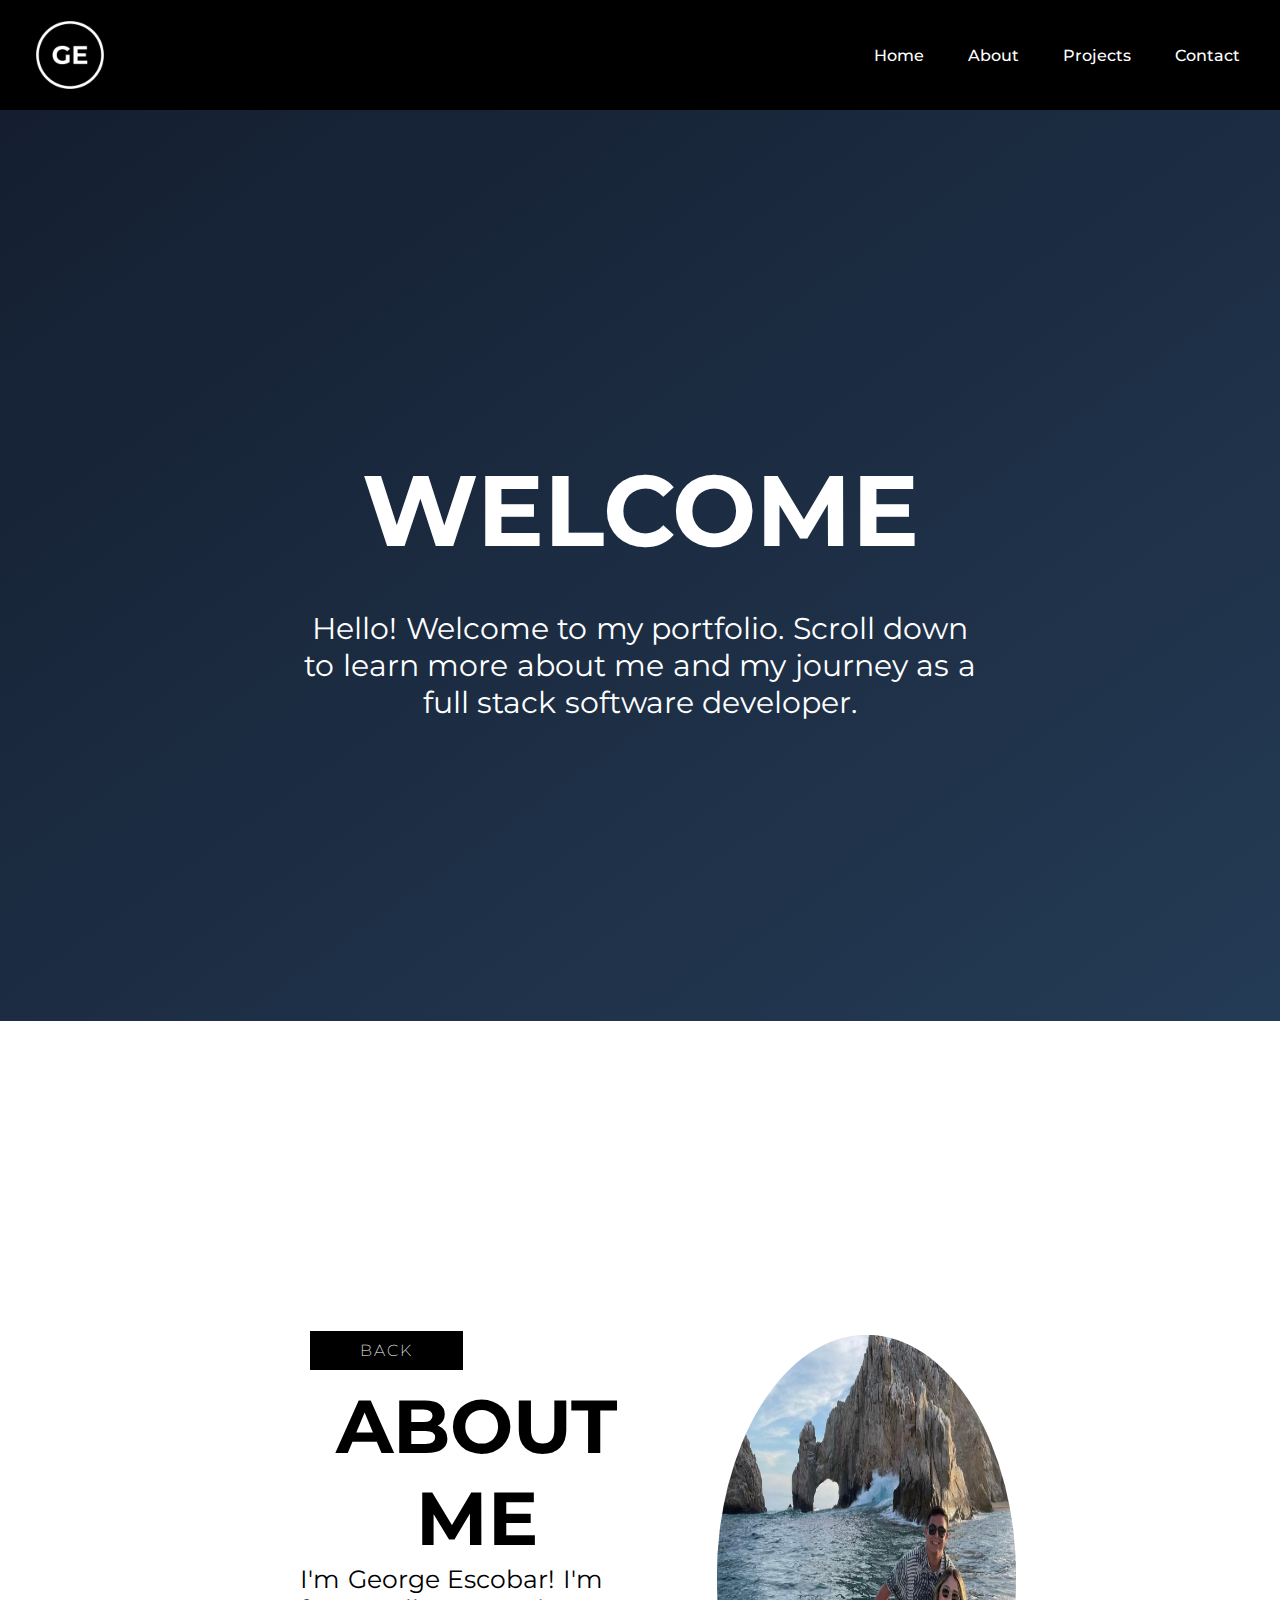
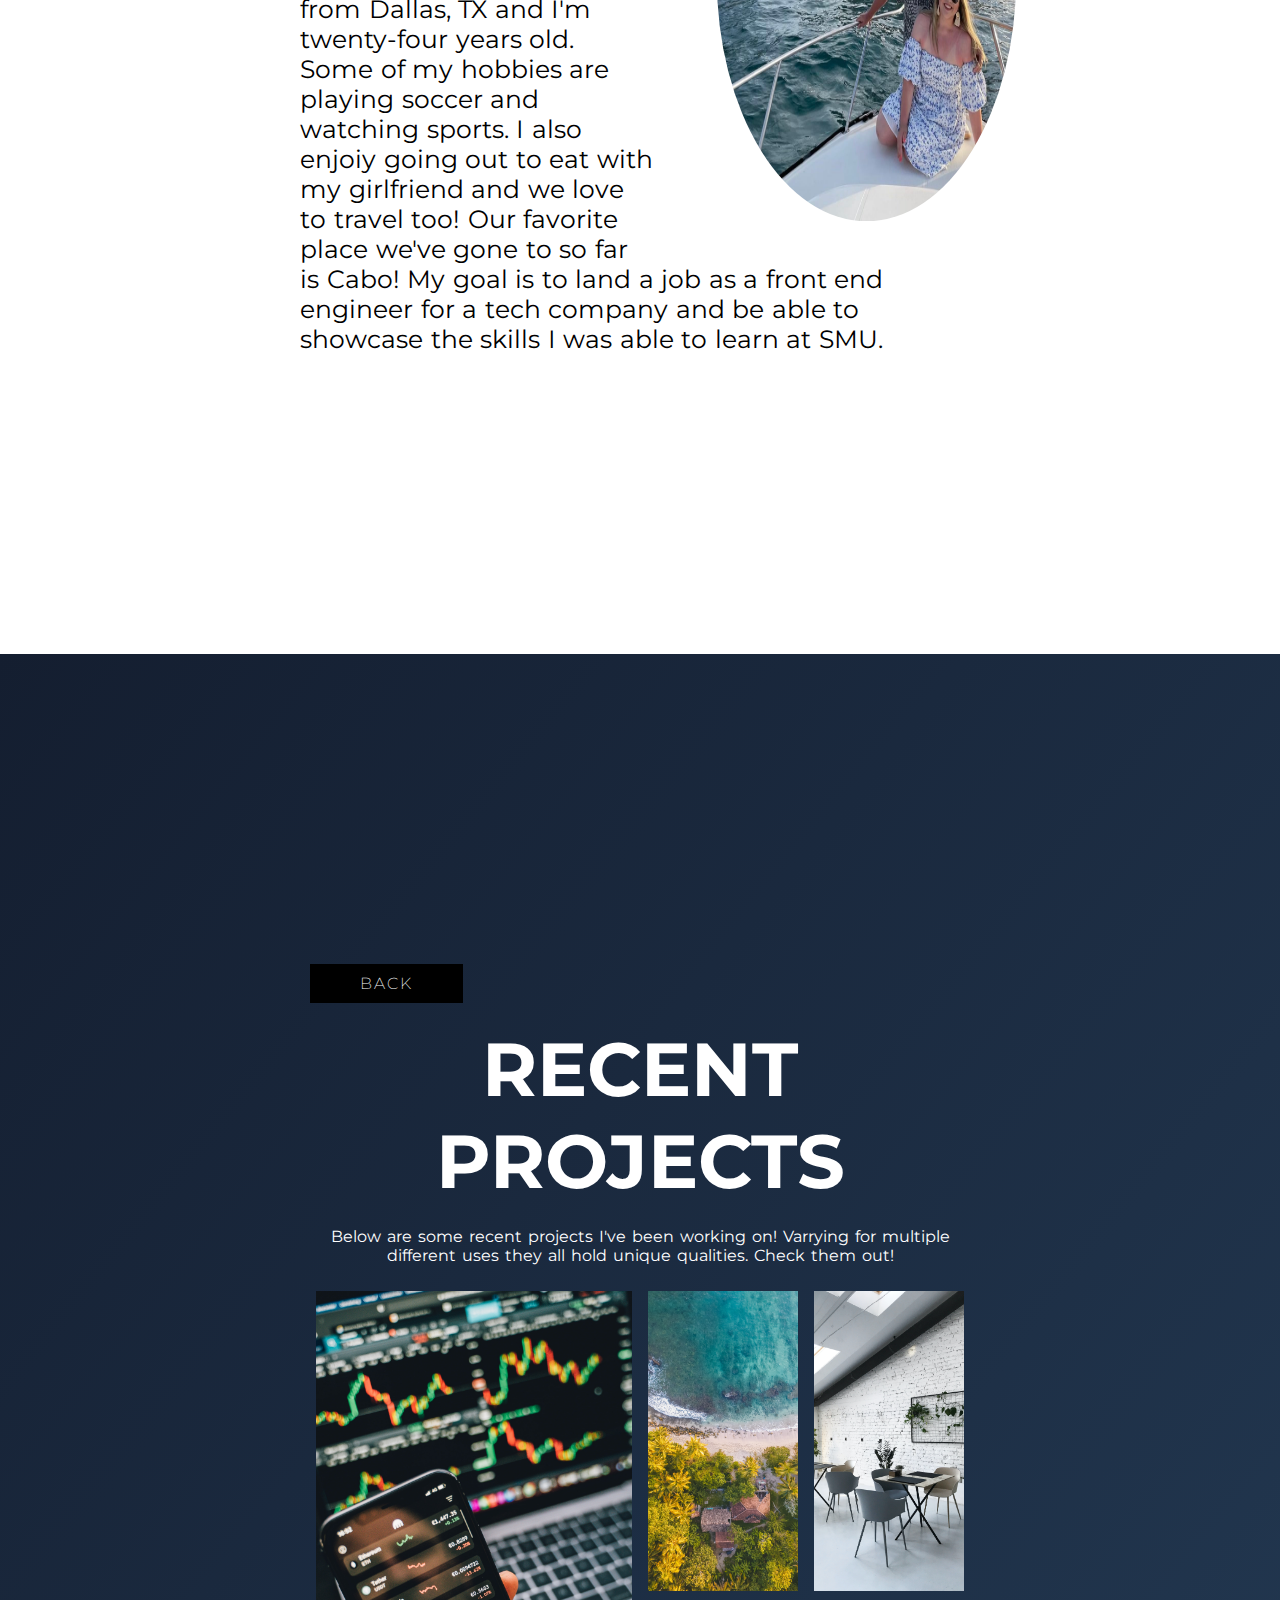
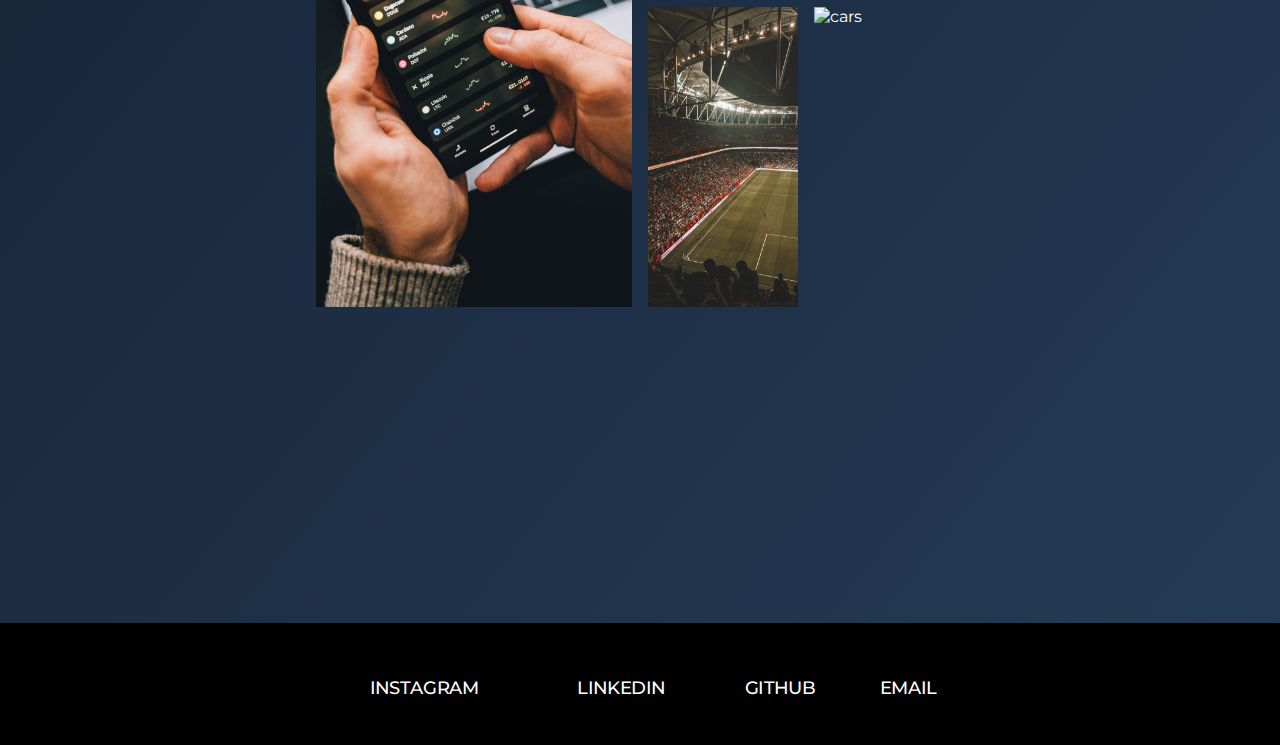
==== index.html @ 034560fc "Homework 2" ====
<!DOCTYPE html>
<html lang="en">

<head>
    <meta charset="UTF-8">
    <meta http-equiv="X-UA-Compatible" content="IE=edge">
    <meta name="viewport" content="width=device-width, initial-scale=1.0">
    <title>George's Portfolio</title>
    <link rel="stylesheet" href="./assets/style.css">
</head>

<body>
    <header>
        <img class="logo" src="./assets/logo.png" alt="logo" /></a>
        <nav>
            <ul class="nav-links">
                <li class="links"><a href="#welcome-page">Home</a></li>
                <li class="links"><a href="#who-am-i">About</a></li>
                <li class="links"><a href="#sample-work">Projects</a></li>
                <li class="links"><a href="#contact-me">Contact</a></li>
            </ul>
        </nav>
    </header>

    <section id="welcome-page" class="homepage">
        <h1>Welcome</h1>
        <p>Hello! Welcome to my portfolio. Scroll down to learn more about me and my journey as a full stack software
            developer.</p>
    </section>

    <section id="who-am-i" class="about-me">
        <a href="#welcome-page">Back</a>
        <img class="avi" src="./assets/cabo.jpg" alt="selfie" />
        <h2>About Me</h2>
        <p>I'm George Escobar! I'm from Dallas, TX and I'm twenty-four years old. Some of my hobbies are playing soccer
            and watching sports. I also enjoiy going out to eat with my girlfriend and we love to travel too! Our
            favorite place we've gone to so far is Cabo! My goal is to land a job as a front end engineer for a tech
            company and be able to showcase the skills I was able to learn at SMU.</p>
    </section>

    <section id="sample-work">
        <div class="work">
            <a href="#welcome-page">Back</a>
            <h2>Recent Projects</h2>
            <p>Below are some recent projects I've been working on! Varrying for multiple different uses they all hold
                unique qualities. Check them out! </p>

            <div class="work-images">
                <img class="crypto" src="./assets/crypto.jpg" alt="crypto" />
                <img class="travel" src="./assets/travel.jpg" alt="travel" />
                <img class="home" src="./assets/home.jpg" alt="home" />
                <img class="stadium" src="./assets/stadium.jpg" alt="stadium" />
                <img class="cars" src="./assets/cars.jpg" alt="cars" />
            </div>
        </div>
    </section>

    <section class="footer">
        <ul class="social">
            <li><a id="contact-me" href="https://www.instagram.com/george__escobar/" target="_blank">Instagram</a></li>
            <li><a href="https://www.linkedin.com/in/george-escobar-2b22a9157/" target="_blank">LinkedIn</a></li>
            <li><a href="https://github.com/geoescobar" target="_blank">GitHub</a></li>
            <li><a href="mailto:geo.escobar214@gmail.com" target="_blank">Email</a></li>
        </ul>
    </section>
</body>

</html>
---- assets/style.css ----
@import url('https://fonts.googleapis.com/css2?family=Montserrat:wght@200;400;500&family=Poppins:ital,wght@0,100;0,300;1,500&display=swap');

* {
    box-sizing: border-box;
    margin: 0;
    padding: 0;
    scroll-behavior: smooth;
}

li, a, button {
    font-family: "Montserrat" , sans-serif;
    font-weight: 500;
    font-size: 16px;
    color: white;
    text-decoration: none;
}

header {
    display: flex;
    justify-content: flex-end;
    align-items: center;
    padding: 5px 20px;
    /*background-image: linear-gradient(to bottom right, #141e30, #243b55);*/
    background-color: black;
}


.logo {
    cursor: pointer;
    margin-right: auto;
    width: 100px;
    height: 100px;
}

.nav-links {
    list-style: none;
}

.nav-links li {
    display: inline-block;
    padding: 0 20px;
}

.nav-links li a {
    transition: all 0.3s ease 0s;
}

.nav-links li a:hover {
    color: #90ddf0;
    
}

.homepage {
    background-image: linear-gradient(to bottom right, #141e30, #243b55);
    background-size: cover;
    padding: 300px;
    color: white;
    display: inline-block;
    width: 100%;
}

.homepage h1 {
    text-transform: uppercase;
    font-size: 100px;
    font-family: "Montserrat" , sans-serif;
    line-height: 200px;
    text-align: center;
}

.homepage h1:hover {
    color: #90ddf0;
    transition: all 0.5s ease 0s;
    letter-spacing: 3px;
}

.homepage p {
    font-size: 30px;
    font-family: "Montserrat" , sans-serif;
    text-align: center;
    word-spacing: 0.5px;
}

.avi {
    display: inline-block;
    position: relative;
    left: 50px;
    border-radius: 50%;
    width: 500px;
    height: 500px;
}

.about-me {
    background: white;
    padding: 300px;
    color: black;
    display: inline-block;
    width: 100%;
}

.about-me p { 
    font-family: "Montserrat" , sans-serif;
    font-size: 25px;
    word-spacing: 0.5px;
}

.about-me img {
    float: right;
    width: 46%;
    padding: 1%;
    margin: 1%;
}

.about-me h2 p {
    float: left;
    width: 46%;
    padding: 1%;
    margin: 1%;
}

.about-me a {
    display: inline-block;
    font-size: 1em;
    background: black;
    padding: 10px 50px;
    text-transform: uppercase;
    text-decoration: none;
    font-weight: 200;
    margin-top: 10px;
    color: white;
    letter-spacing: 2px;
    transition: 0.2s;
    margin: 10px;
    justify-content: space-evenly;
}

.about-me a:hover {
    transition: all 0.5s ease 0s;
    letter-spacing: 6px;
}

.about-me h2 {
    text-transform: uppercase;
    font-size: 75px;
    font-family: "Montserrat" , sans-serif;
    text-align: center;
}

.about-me h2:hover {
    color: #90ddf0;
    transition: all 0.5s ease 0s;
    letter-spacing: 3px;
    
}


.work {
    background-image: linear-gradient(to bottom right, #141e30, #243b55);
    padding: 300px;
    color: white;
    display: inline-block;
    font-family: "Montserrat" , sans-serif;
    width: 100%;
}

.work a {
    display: inline-block;
    font-size: 1em;
    background: black;
    padding: 10px 50px;
    text-transform: uppercase;
    text-decoration: none;
    font-weight: 200;
    margin-top: 10px;
    color: white;
    letter-spacing: 2px;
    transition: 0.2s;
    margin: 10px;
    justify-content: space-evenly;
}

.work a:hover {
transition: all 0.3s ease 0s;
letter-spacing: 6px;
}

.work h2 {
    text-transform: uppercase;
    font-size: 75px;
    text-align: center;
    padding: 10px;
}

.work h2:hover {
    color: #90ddf0;
    transition: all 0.5s ease 0s;
    letter-spacing: 3px;
}
.work p {
    text-align: center;
    padding: 10px;
    word-spacing: 2px;

}

.work-images {
    --gap: 16px;
    --num-cols: 4;
    --row-height: 300px;

    box-sizing: border-box;
    padding: var(--gap);
    
    display: grid;
    grid-template-columns: repeat(var(--num-cols), 1fr);
    grid-auto-rows: var(--row-height);
    gap: var(--gap);
}

.work-images > img {
    width: 100%;
    height: 100%;
    object-fit: cover;
}

.crypto {
    grid-column: span 2;
    grid-row: span 2;
}

@media screen and (max-width: 1024px) {
    .work-images {
        --num-cols: 2;
        --row-height: 200px;
    }
}

.social {
    position: relative;
    bottom: 20px;
    z-index: 10;
    display: flex;
    justify-content: center;
    align-items: center;
    text-decoration: none;
    color: white;
    padding: cover;
}

.social li {
    list-style: none;
    text-transform: uppercase;
    font-weight: 100px;
    font-size: 100px;
}

.social li a {
  display: inline-block;
  margin: 0px;
  transform: scale(0.5);
  transition: 0.5s;
  color: white;
  text-decoration: none;
  font-size: 35px;
}

.social li a:hover {
  transform: scale(0.5) translateY(-15px);
    color: #90ddf0;
}

.footer {
    /*background-image: linear-gradient(to bottom right, #141e30, #243b55);*/
    font-family: "Montserrat" , sans-serif;
    background-color: black;
}
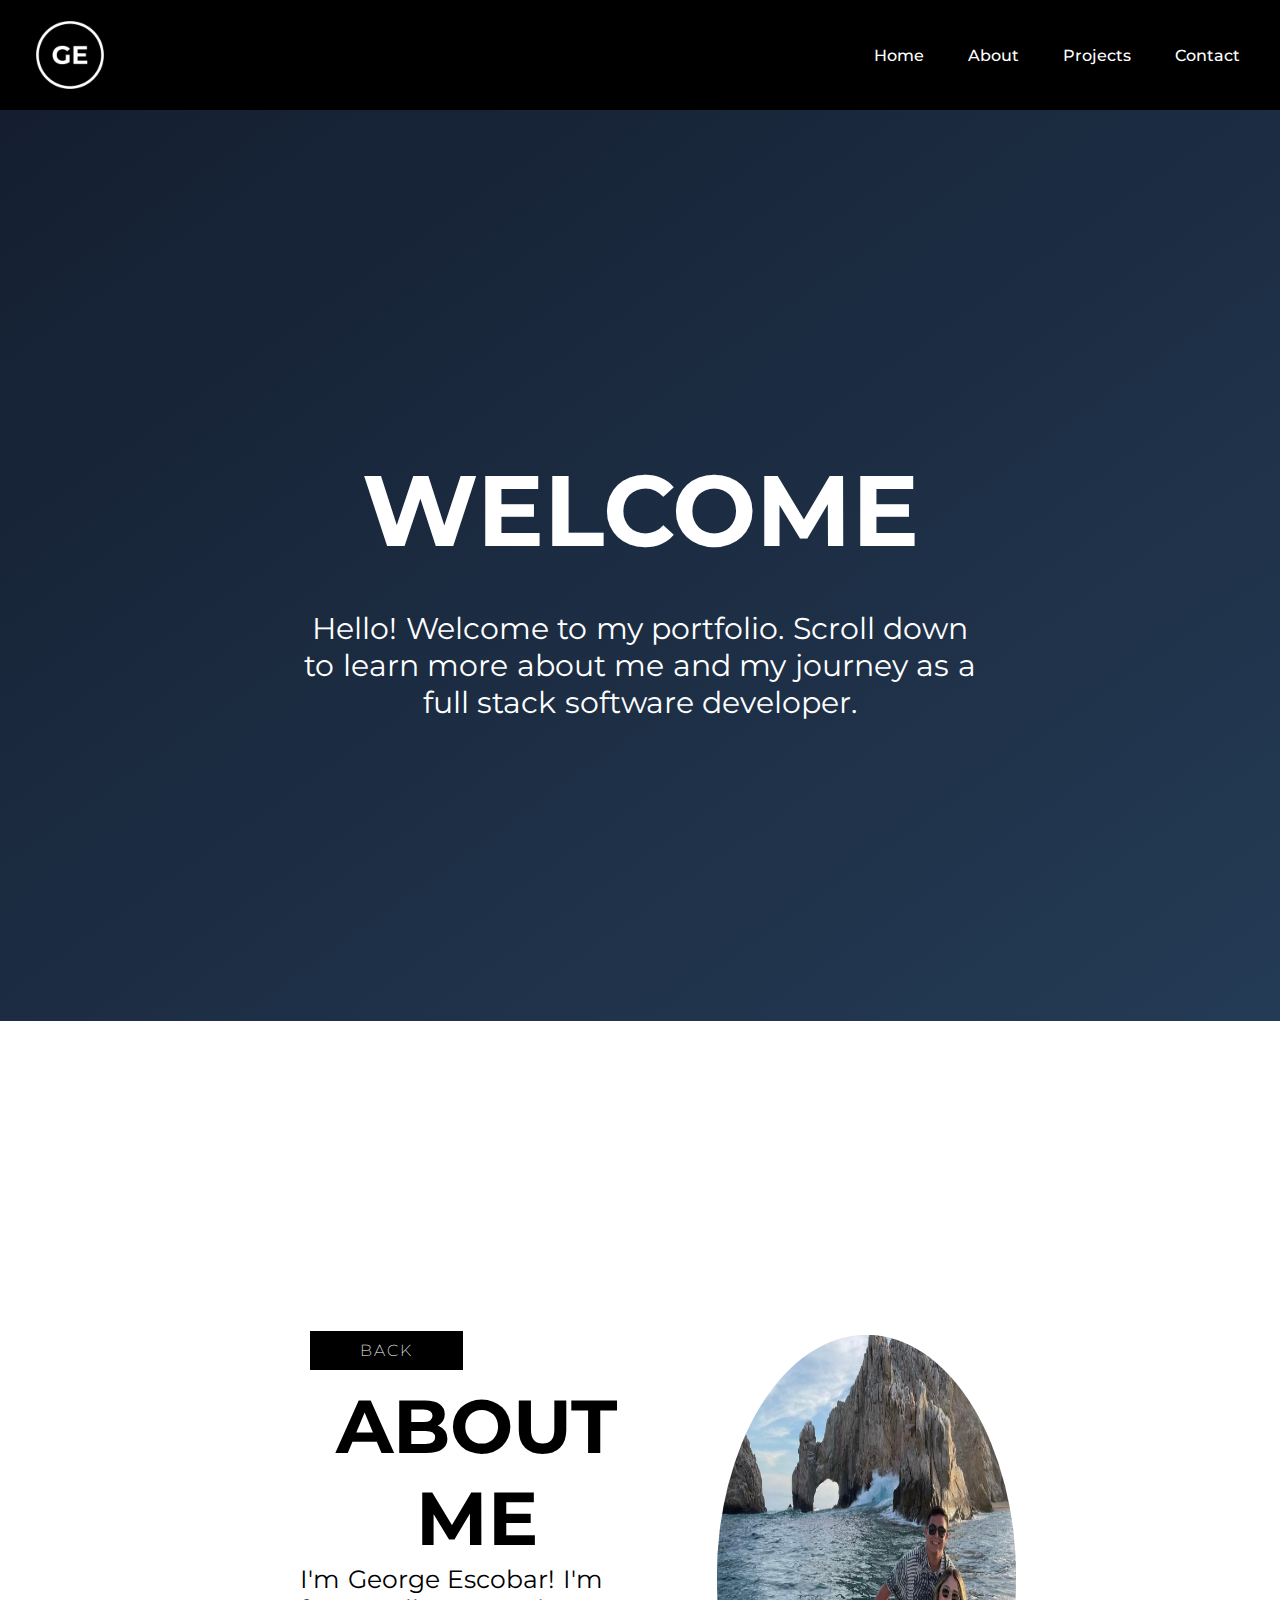
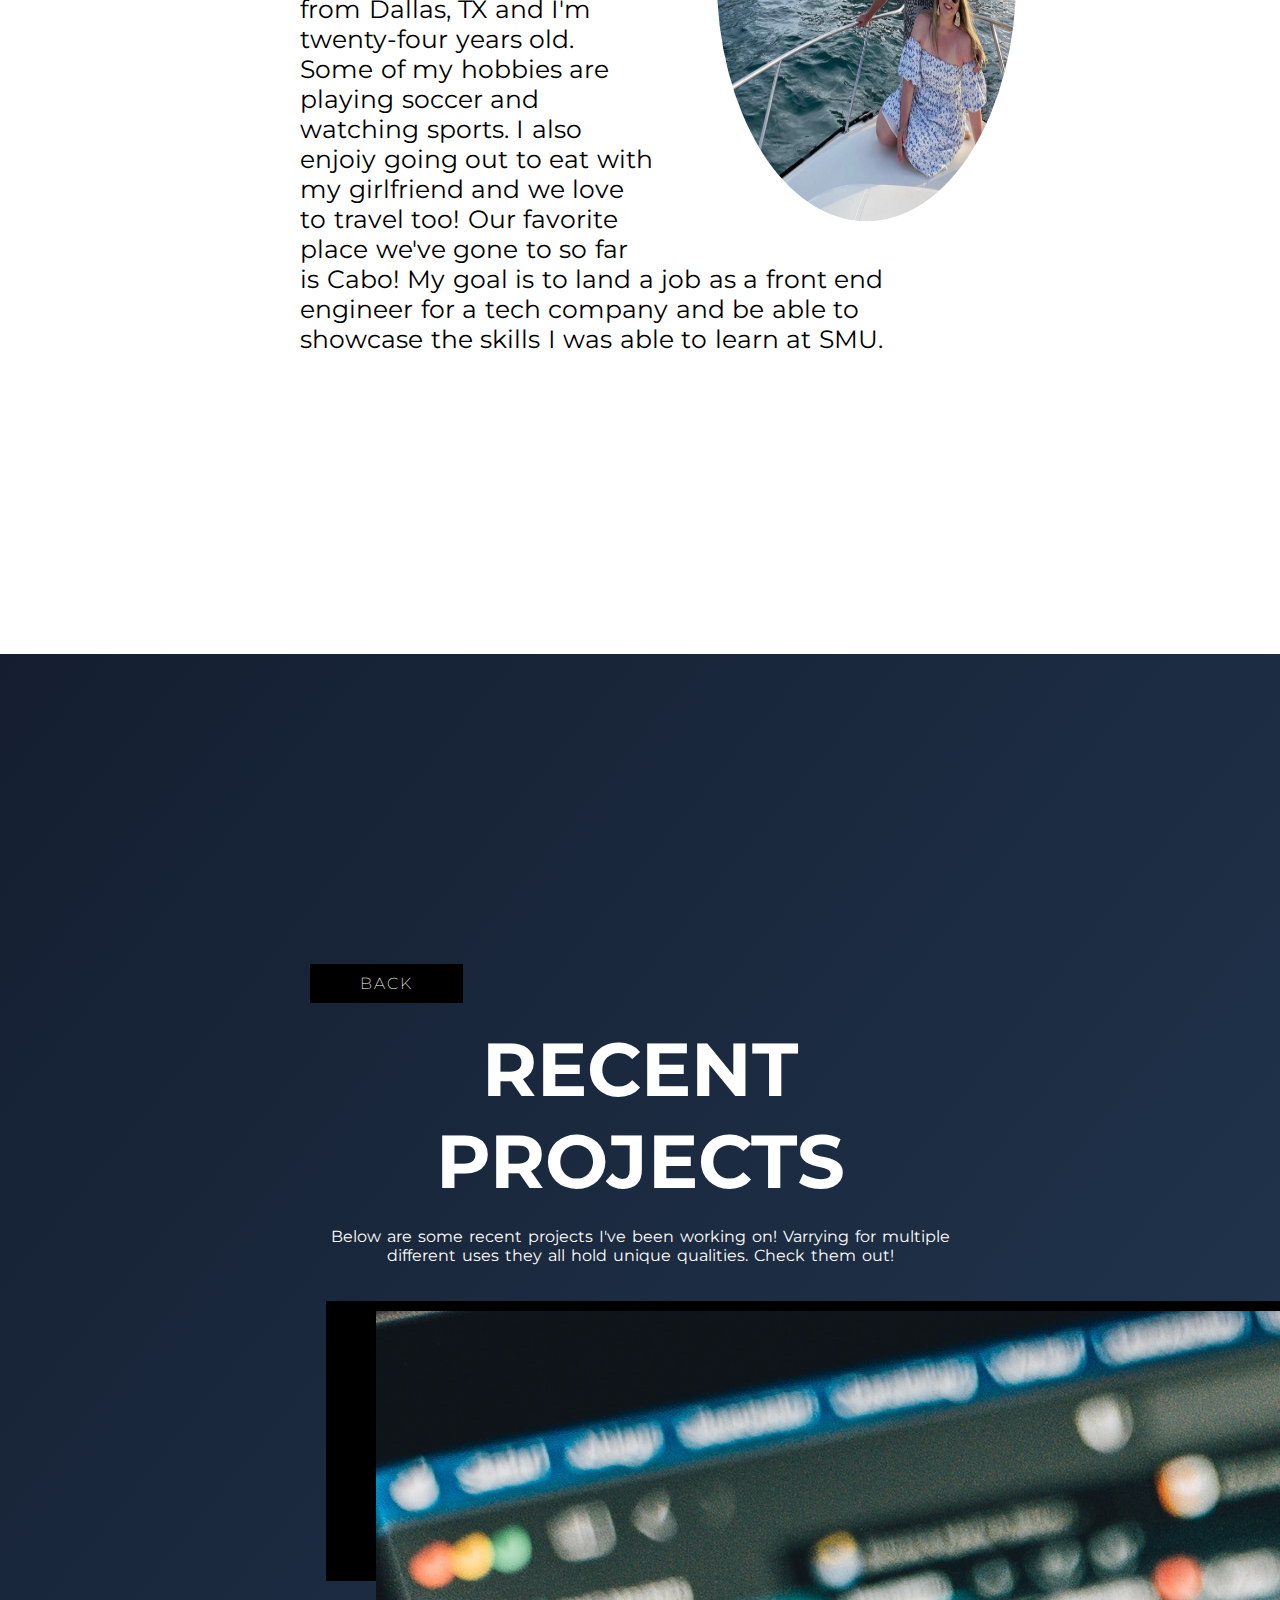
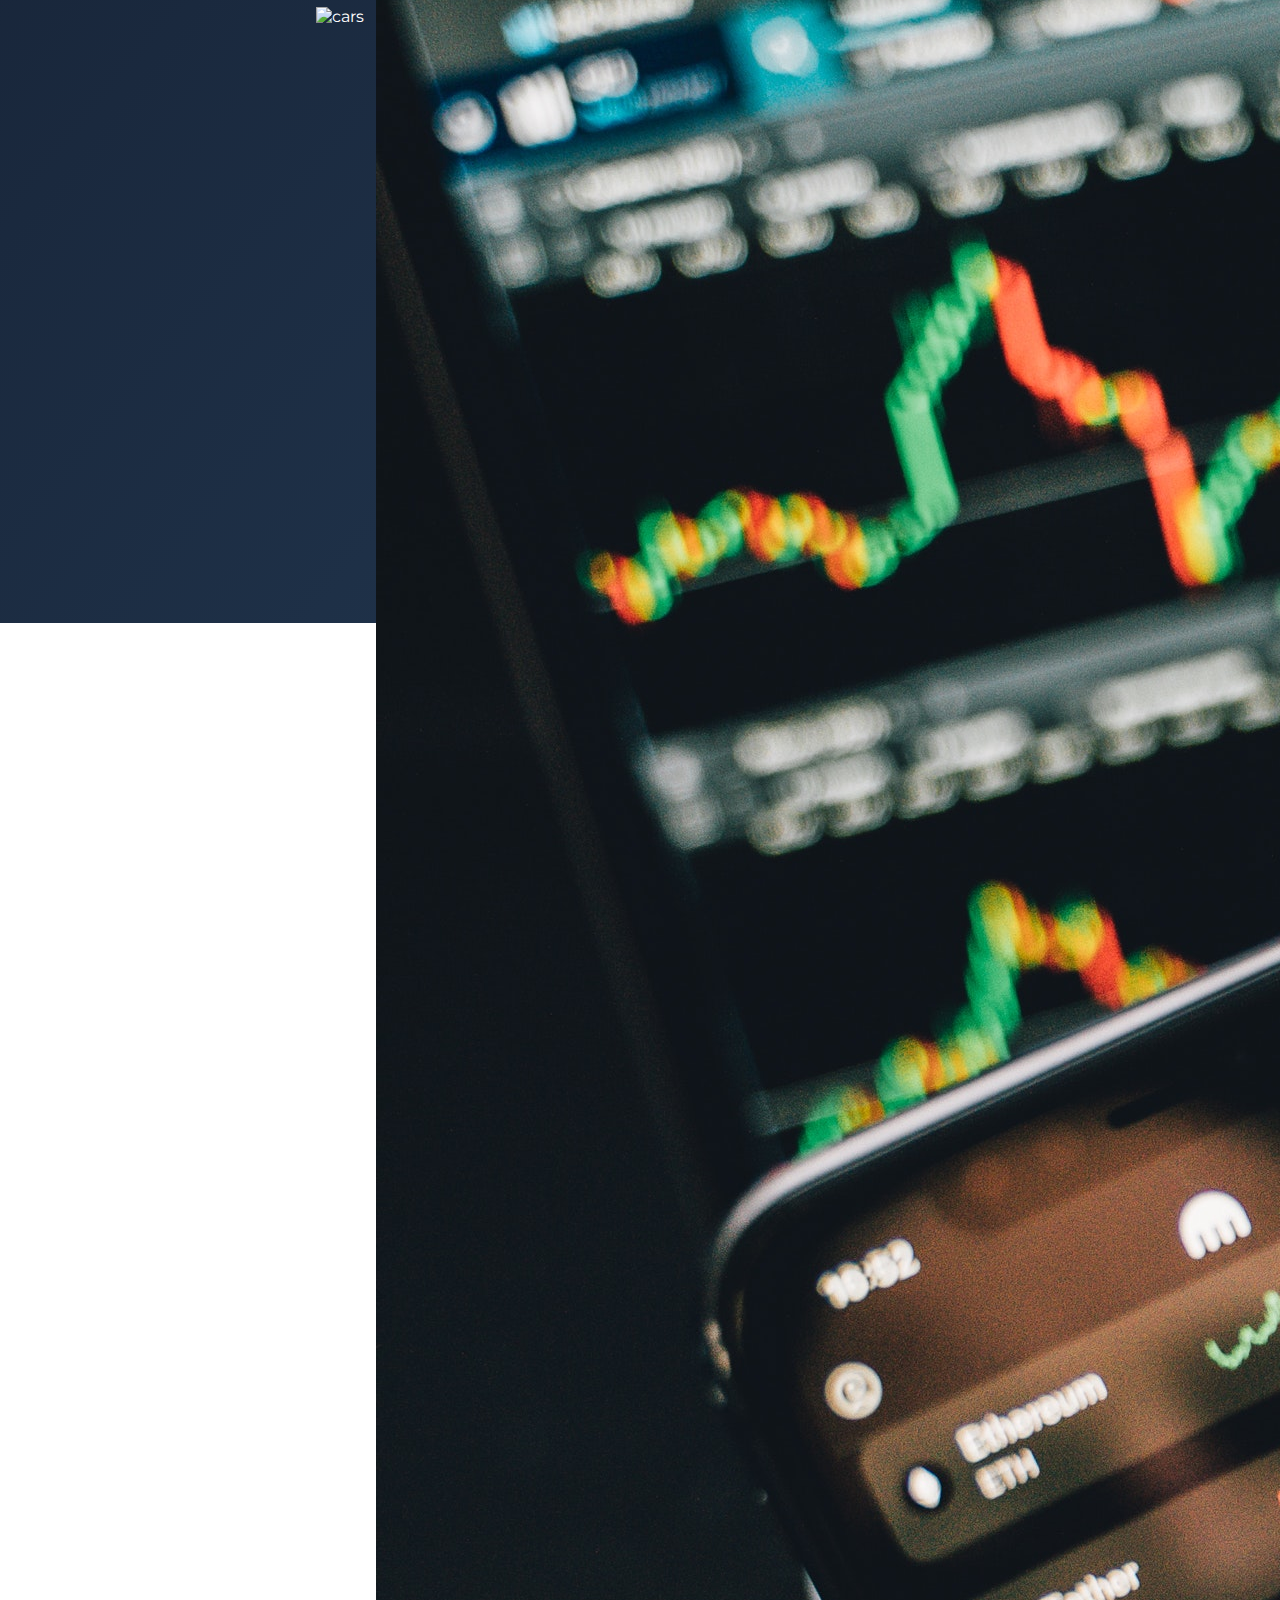
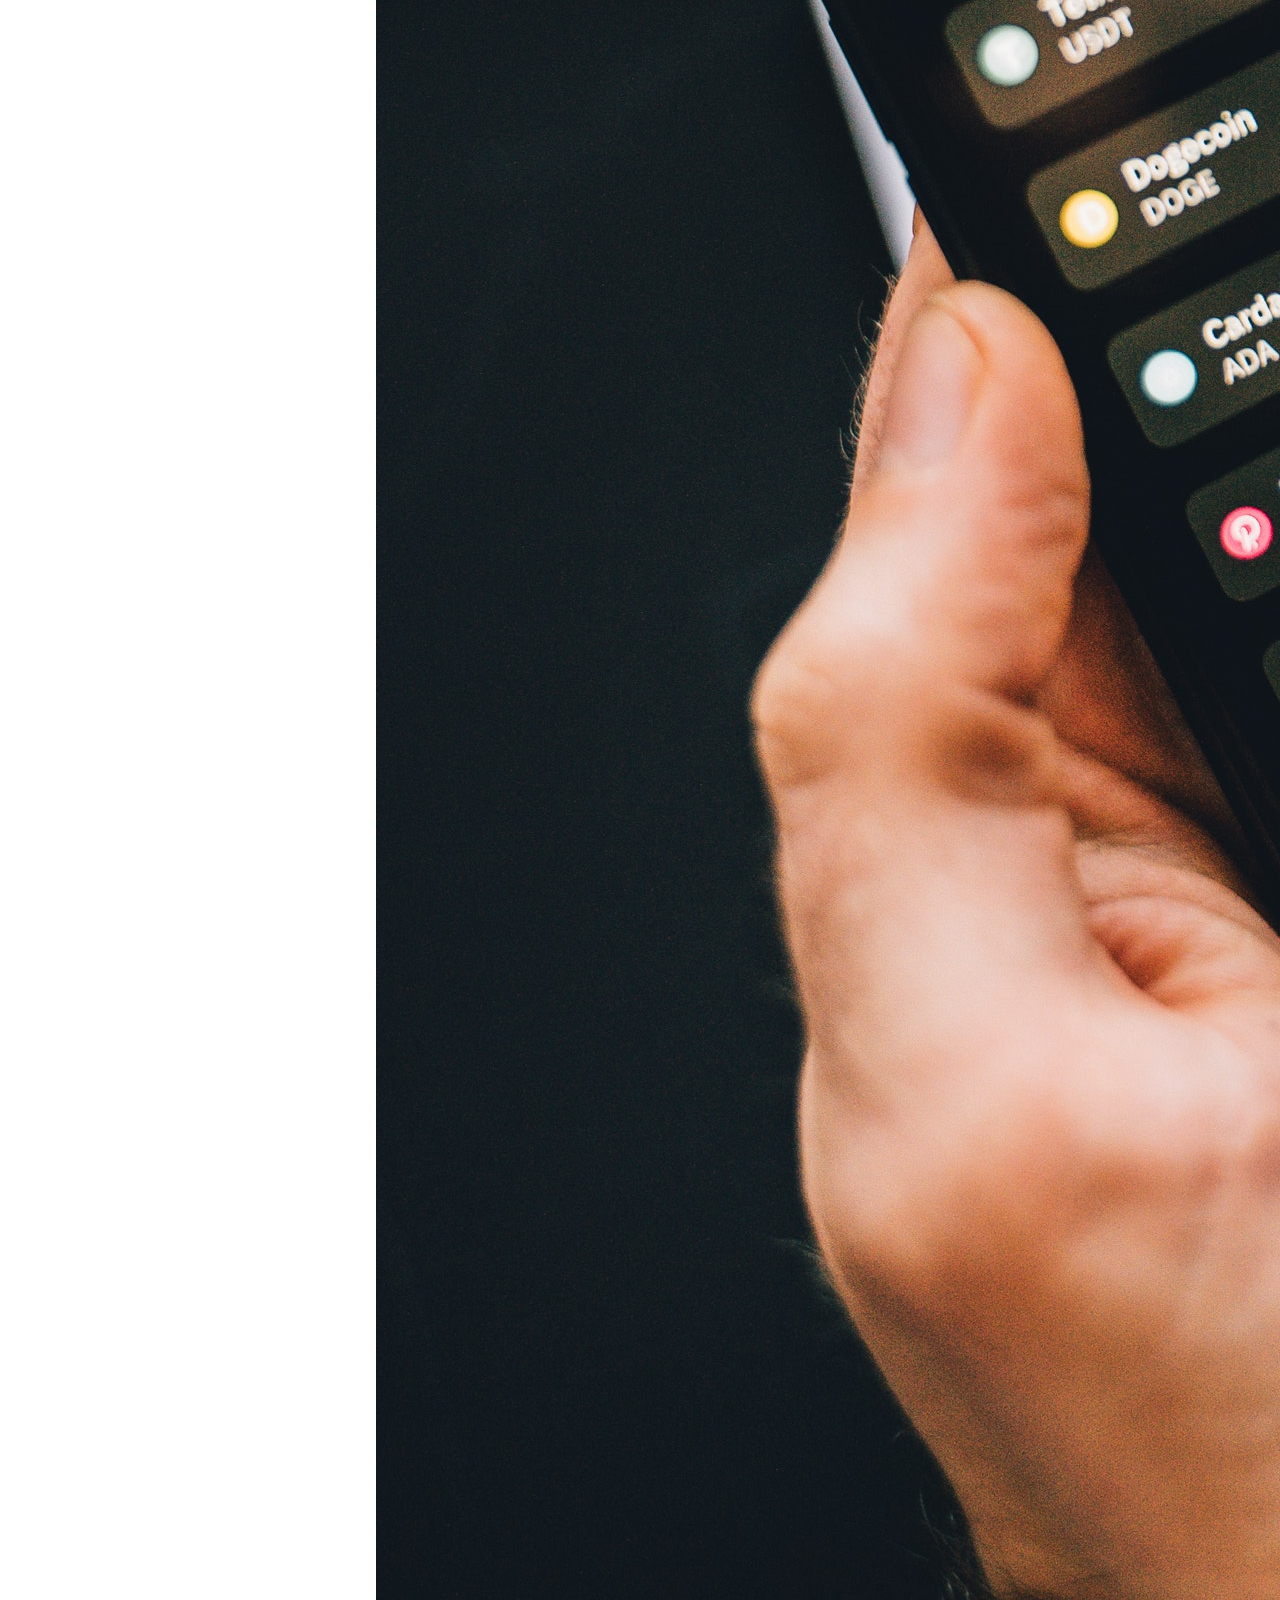
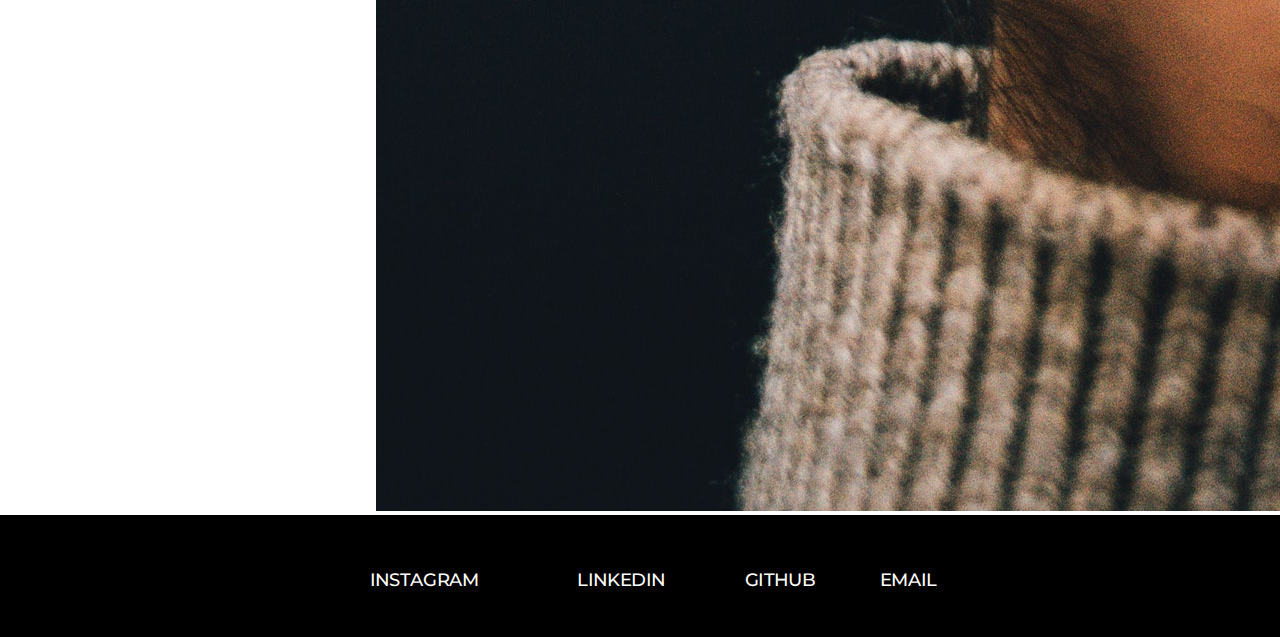
==== commit 49e1dd4b: "updated" ====
--- a/index.html
+++ b/index.html
@@ -46,7 +46,9 @@
                 unique qualities. Check them out! </p>
 
             <div class="work-images">
-                <img class="crypto" src="./assets/crypto.jpg" alt="crypto" />
+                <a href="https://github.com/geoescobar">
+                    <img class="crypto" src="./assets/crypto.jpg" alt="crypto" />
+                </a>
                 <img class="travel" src="./assets/travel.jpg" alt="travel" />
                 <img class="home" src="./assets/home.jpg" alt="home" />
                 <img class="stadium" src="./assets/stadium.jpg" alt="stadium" />
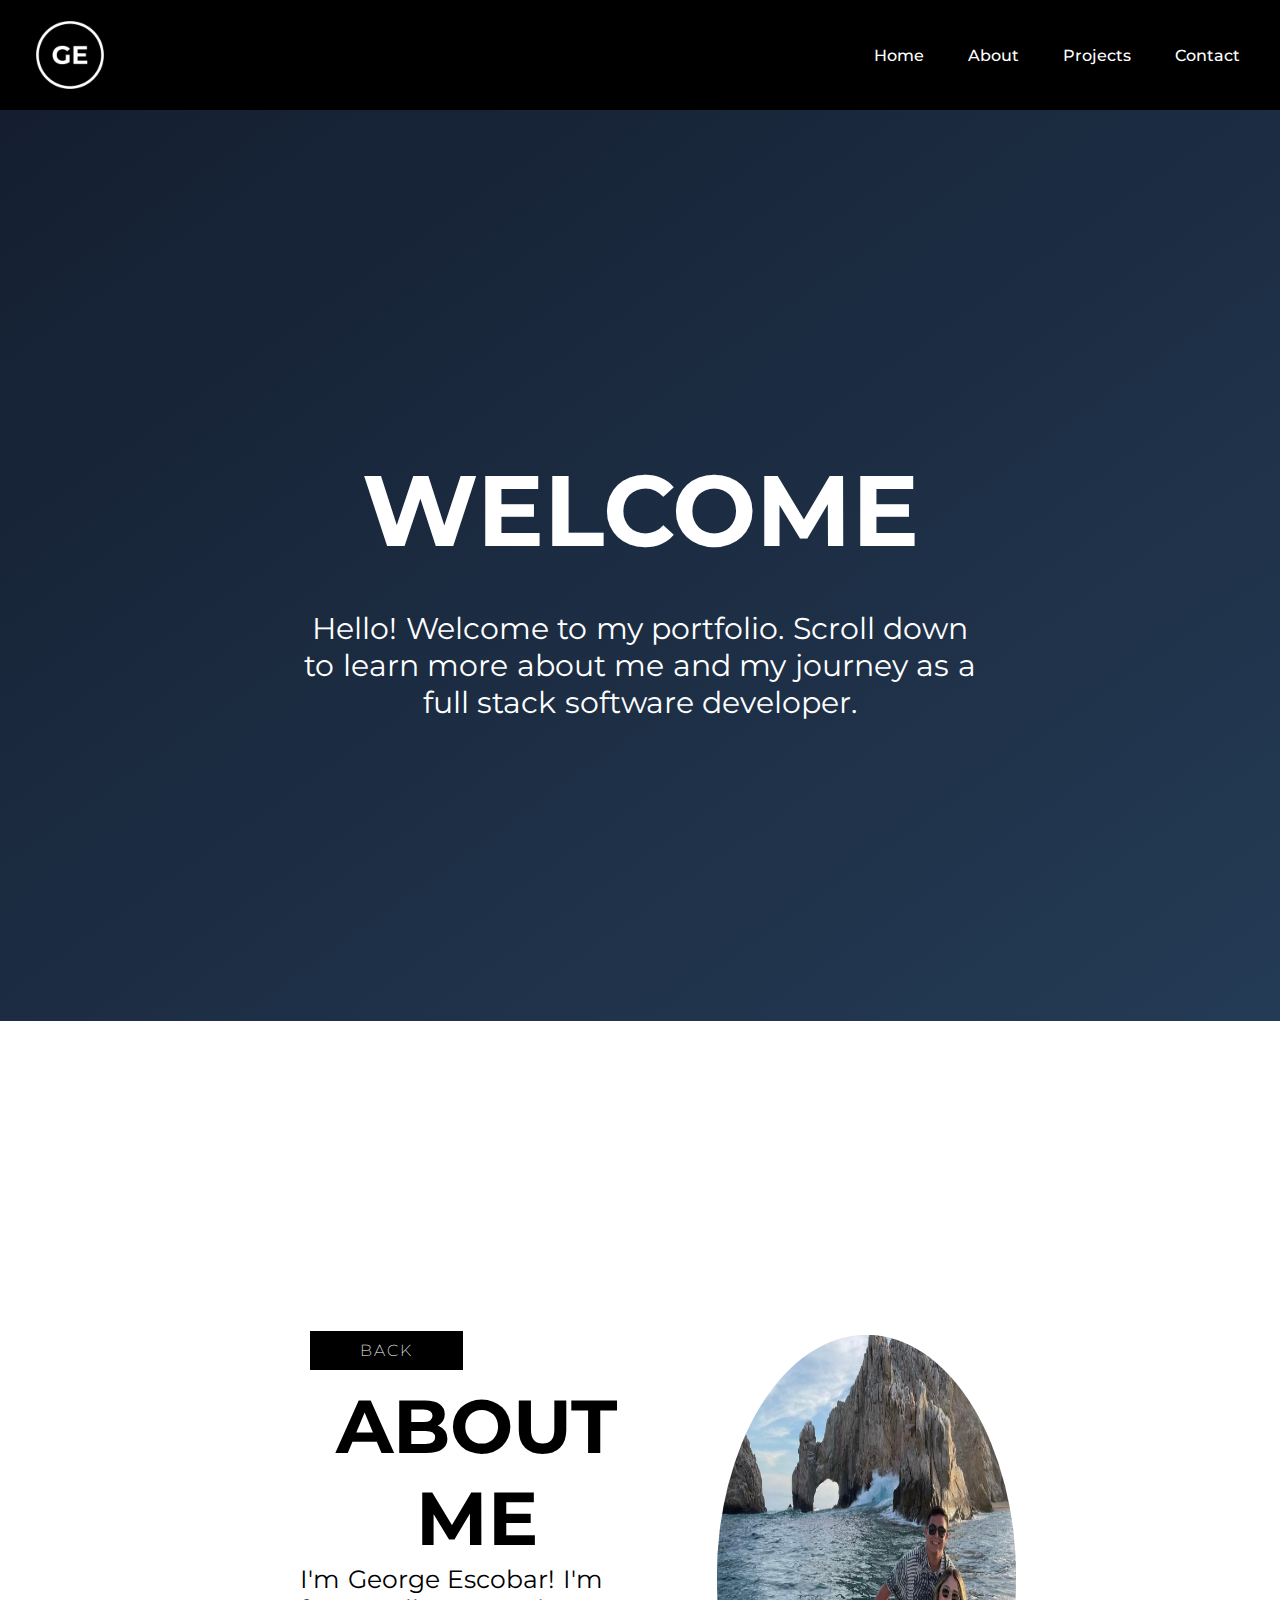
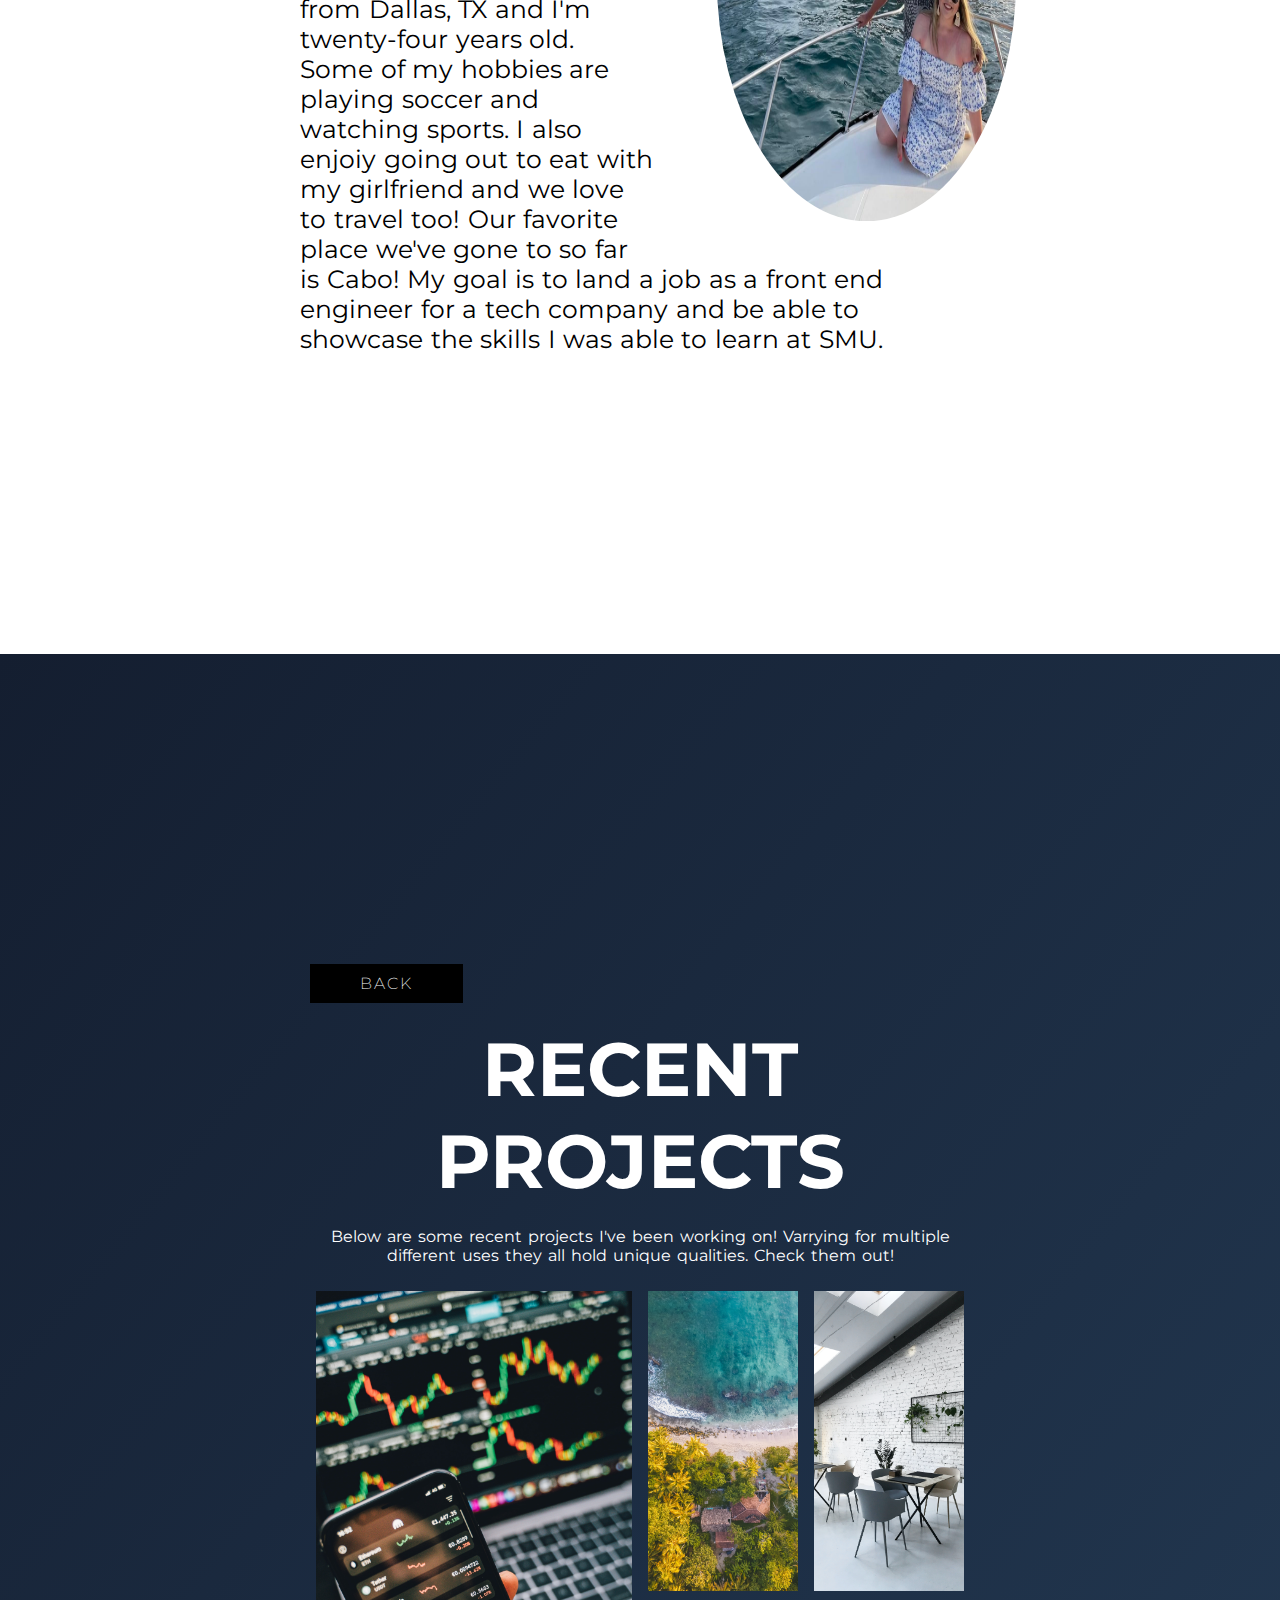
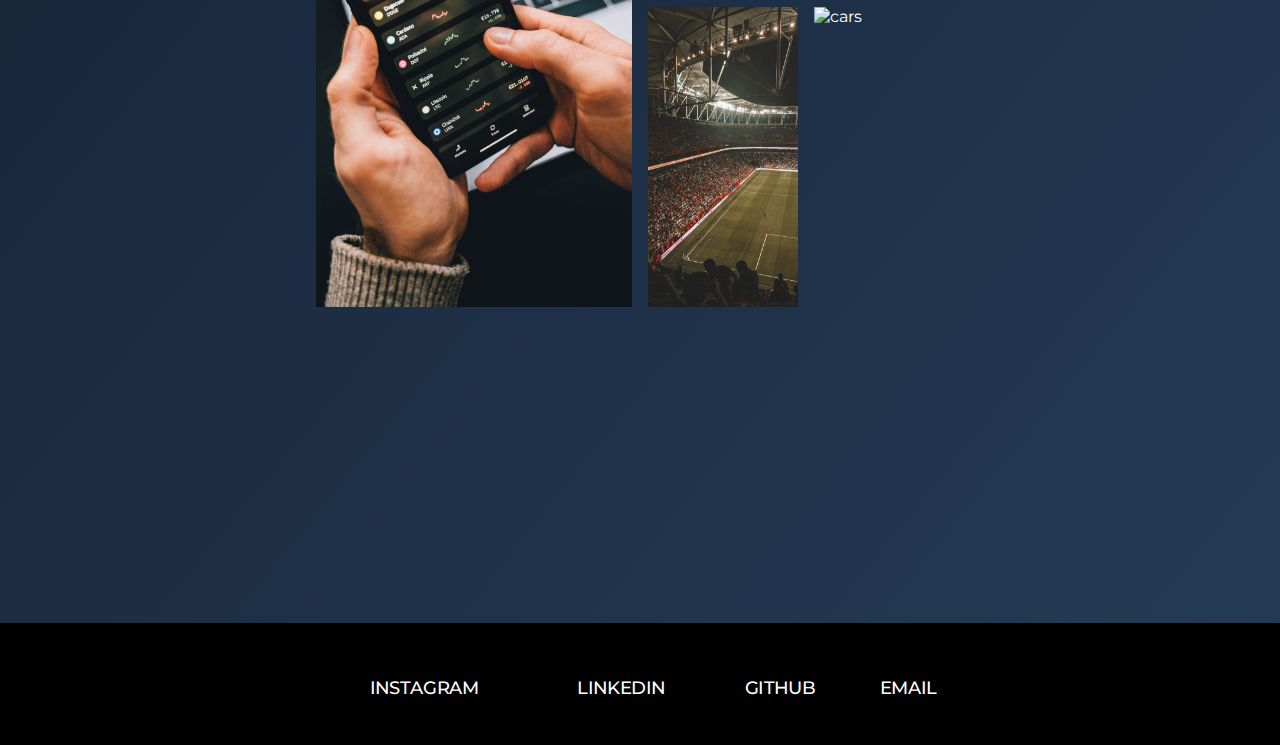
==== commit 89610f7e: "update" ====
--- a/index.html
+++ b/index.html
@@ -46,9 +46,8 @@
                 unique qualities. Check them out! </p>
 
             <div class="work-images">
-                <a href="https://github.com/geoescobar">
-                    <img class="crypto" src="./assets/crypto.jpg" alt="crypto" />
-                </a>
+
+                <img class="crypto" src="./assets/crypto.jpg" alt="crypto" />
                 <img class="travel" src="./assets/travel.jpg" alt="travel" />
                 <img class="home" src="./assets/home.jpg" alt="home" />
                 <img class="stadium" src="./assets/stadium.jpg" alt="stadium" />
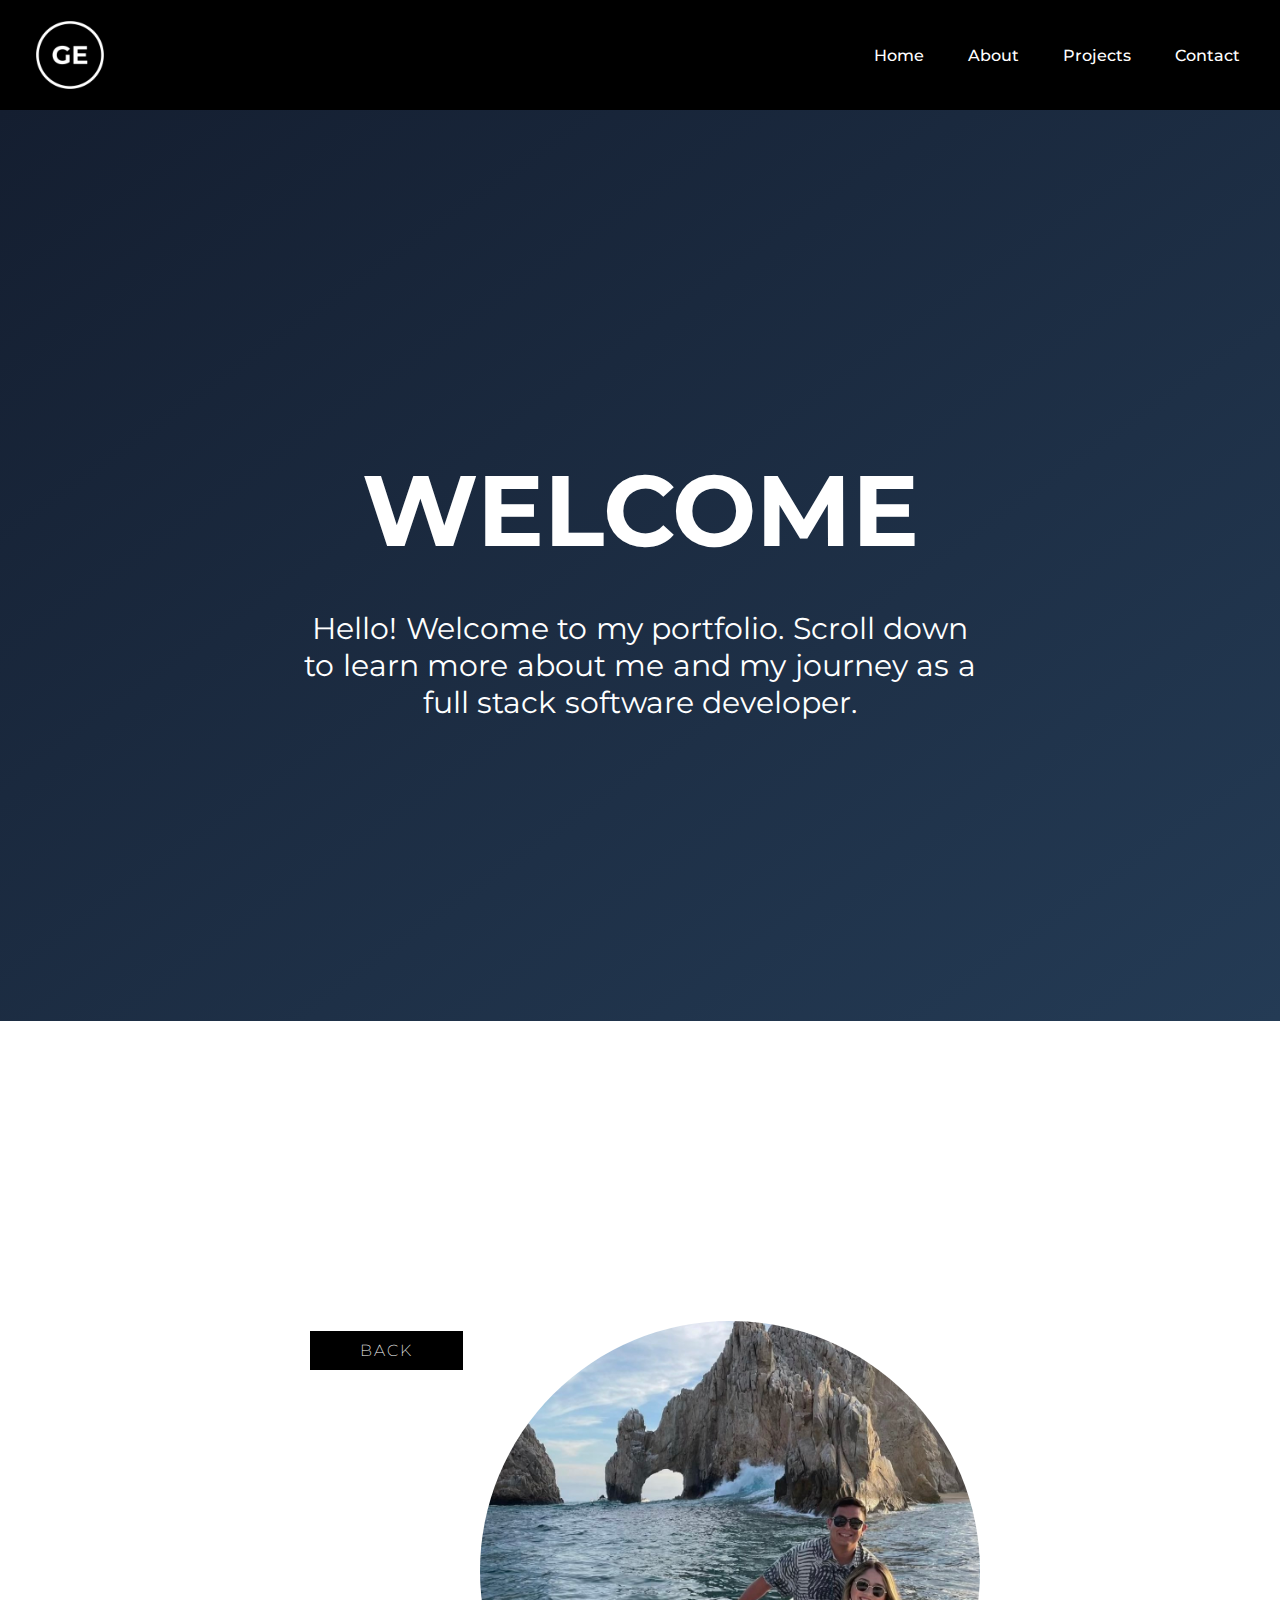
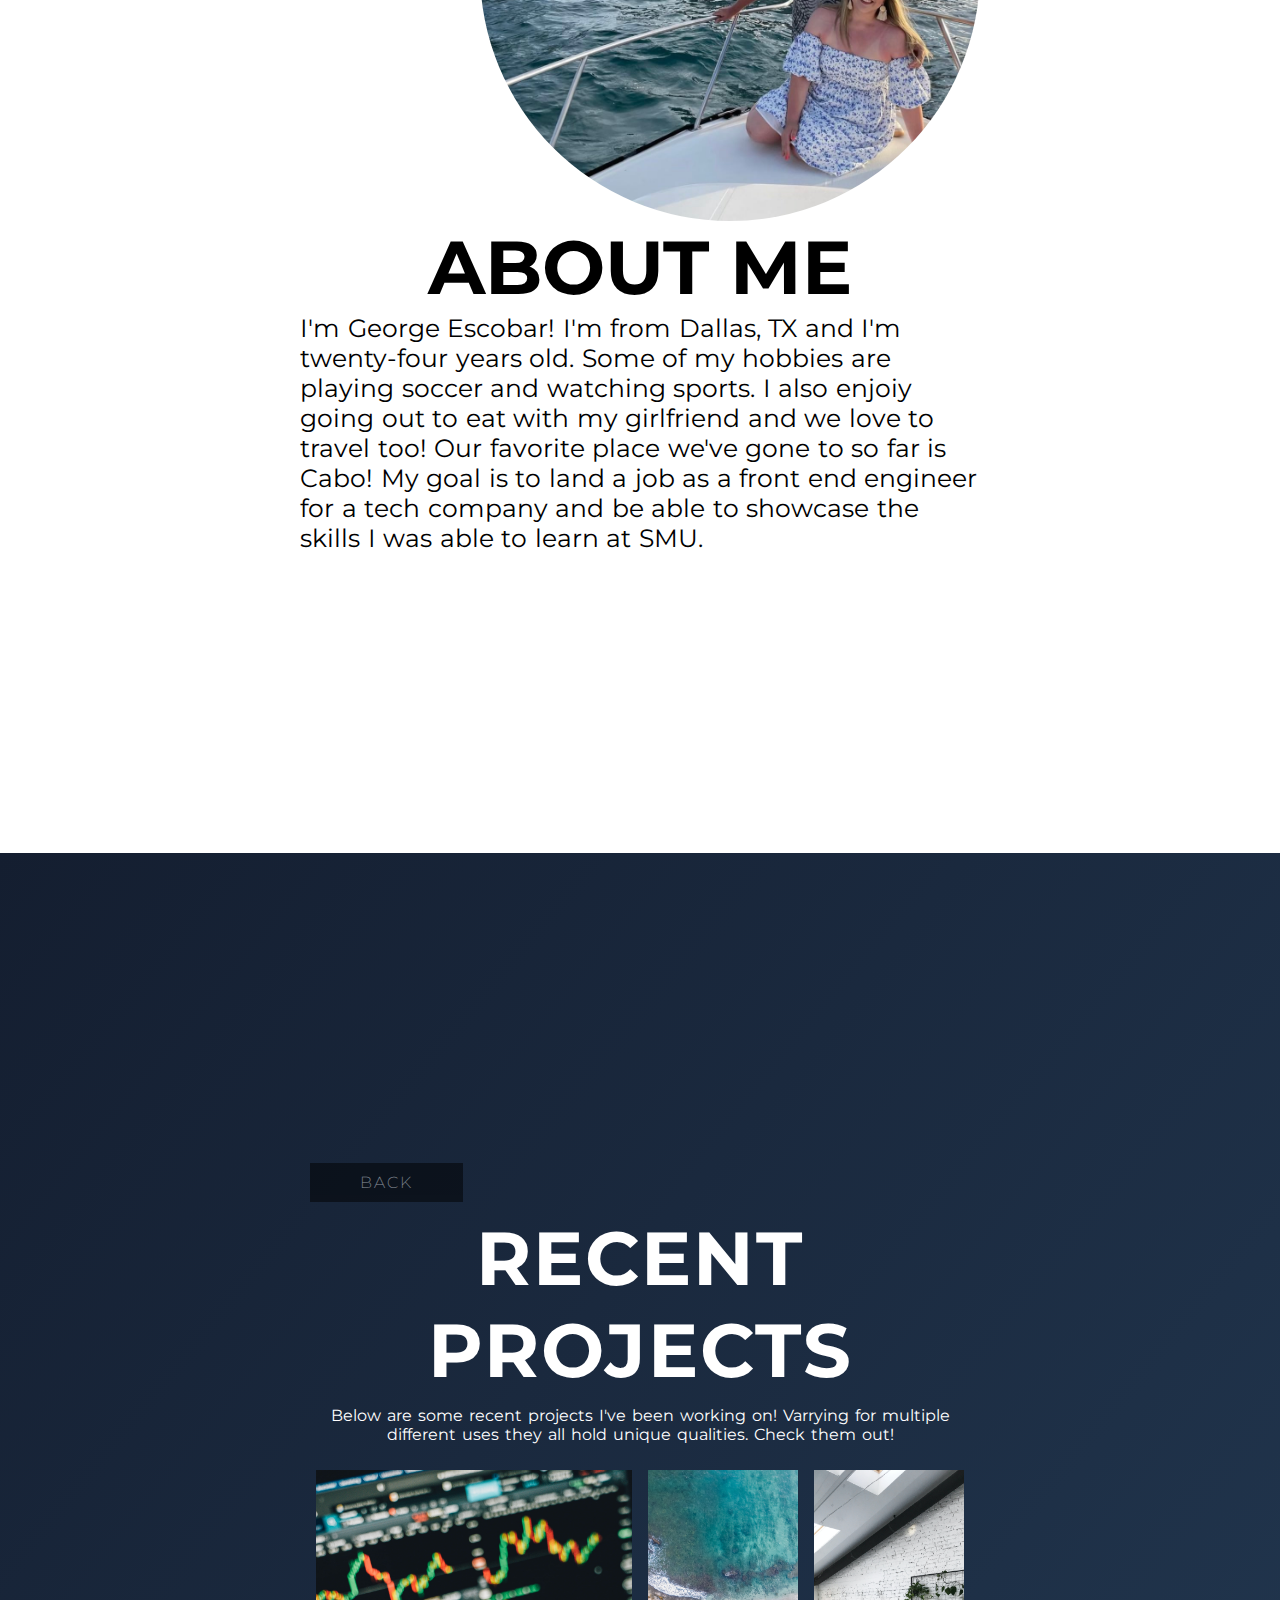
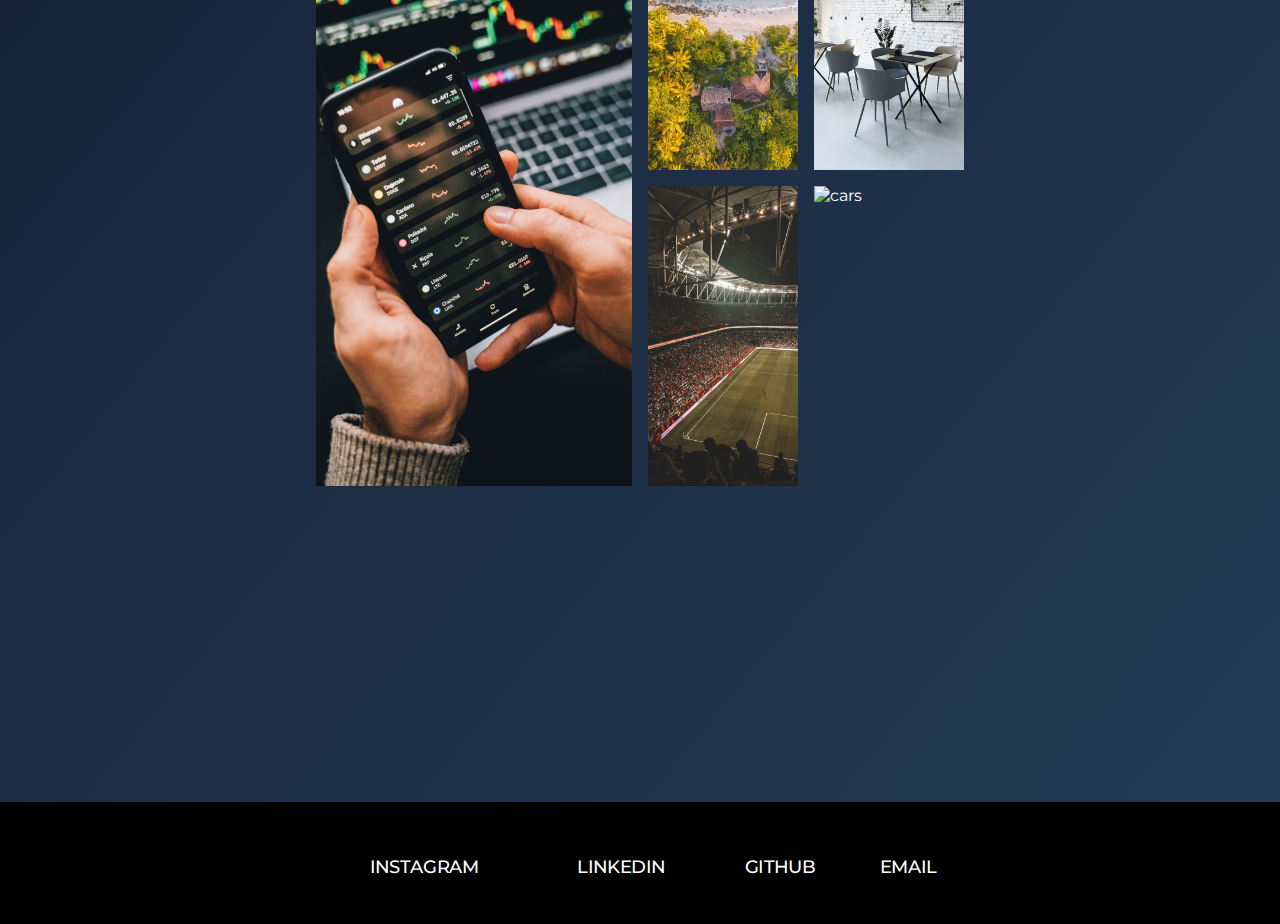
==== commit cde6e8a4: "update" ====
--- a/index.html
+++ b/index.html
@@ -10,6 +10,8 @@
 </head>
 
 <body>
+
+    <!--HEADER-->
     <header>
         <img class="logo" src="./assets/logo.png" alt="logo" /></a>
         <nav>
--- a/assets/style.css
+++ b/assets/style.css
@@ -20,7 +20,6 @@
     justify-content: flex-end;
     align-items: center;
     padding: 5px 20px;
-    /*background-image: linear-gradient(to bottom right, #141e30, #243b55);*/
     background-color: black;
 }
 
@@ -52,7 +51,7 @@
 
 .homepage {
     background-image: linear-gradient(to bottom right, #141e30, #243b55);
-    background-size: cover;
+    margin: 0;
     padding: 300px;
     color: white;
     display: inline-block;
@@ -65,6 +64,9 @@
     font-family: "Montserrat" , sans-serif;
     line-height: 200px;
     text-align: center;
+    display: flex;
+    flex-wrap: wrap;
+    justify-content: center;
 }
 
 .homepage h1:hover {
@@ -81,8 +83,10 @@
 }
 
 .avi {
-    display: inline-block;
-    position: relative;
+    display: flex;
+    justify-content: flex-end;
+    flex-wrap: wrap;
+    float: right;
     left: 50px;
     border-radius: 50%;
     width: 500px;
@@ -103,14 +107,10 @@
     word-spacing: 0.5px;
 }
 
-.about-me img {
-    float: right;
-    width: 46%;
-    padding: 1%;
-    margin: 1%;
-}
 
 .about-me h2 p {
+    display: flex;
+    justify-content: flex-start;
     float: left;
     width: 46%;
     padding: 1%;
@@ -176,18 +176,24 @@
     transition: 0.2s;
     margin: 10px;
     justify-content: space-evenly;
+    opacity: 50%;
 }
 
 .work a:hover {
 transition: all 0.3s ease 0s;
 letter-spacing: 6px;
+opacity: 1;
 }
 
 .work h2 {
     text-transform: uppercase;
     font-size: 75px;
     text-align: center;
-    padding: 10px;
+    word-spacing: 2px;
+    letter-spacing: 2px;
+    display: flex;
+    justify-content: center;
+    flex-wrap: wrap;
 }
 
 .work h2:hover {
@@ -199,7 +205,9 @@
     text-align: center;
     padding: 10px;
     word-spacing: 2px;
-
+    display: flex;
+    justify-content: center;
+    flex-wrap: wrap;
 }
 
 .work-images {
@@ -220,6 +228,9 @@
     width: 100%;
     height: 100%;
     object-fit: cover;
+    display: flex;
+    flex-wrap: wrap;
+    justify-content: center;
 }
 
 .crypto {
@@ -269,7 +280,6 @@
 }
 
 .footer {
-    /*background-image: linear-gradient(to bottom right, #141e30, #243b55);*/
     font-family: "Montserrat" , sans-serif;
     background-color: black;
 } 
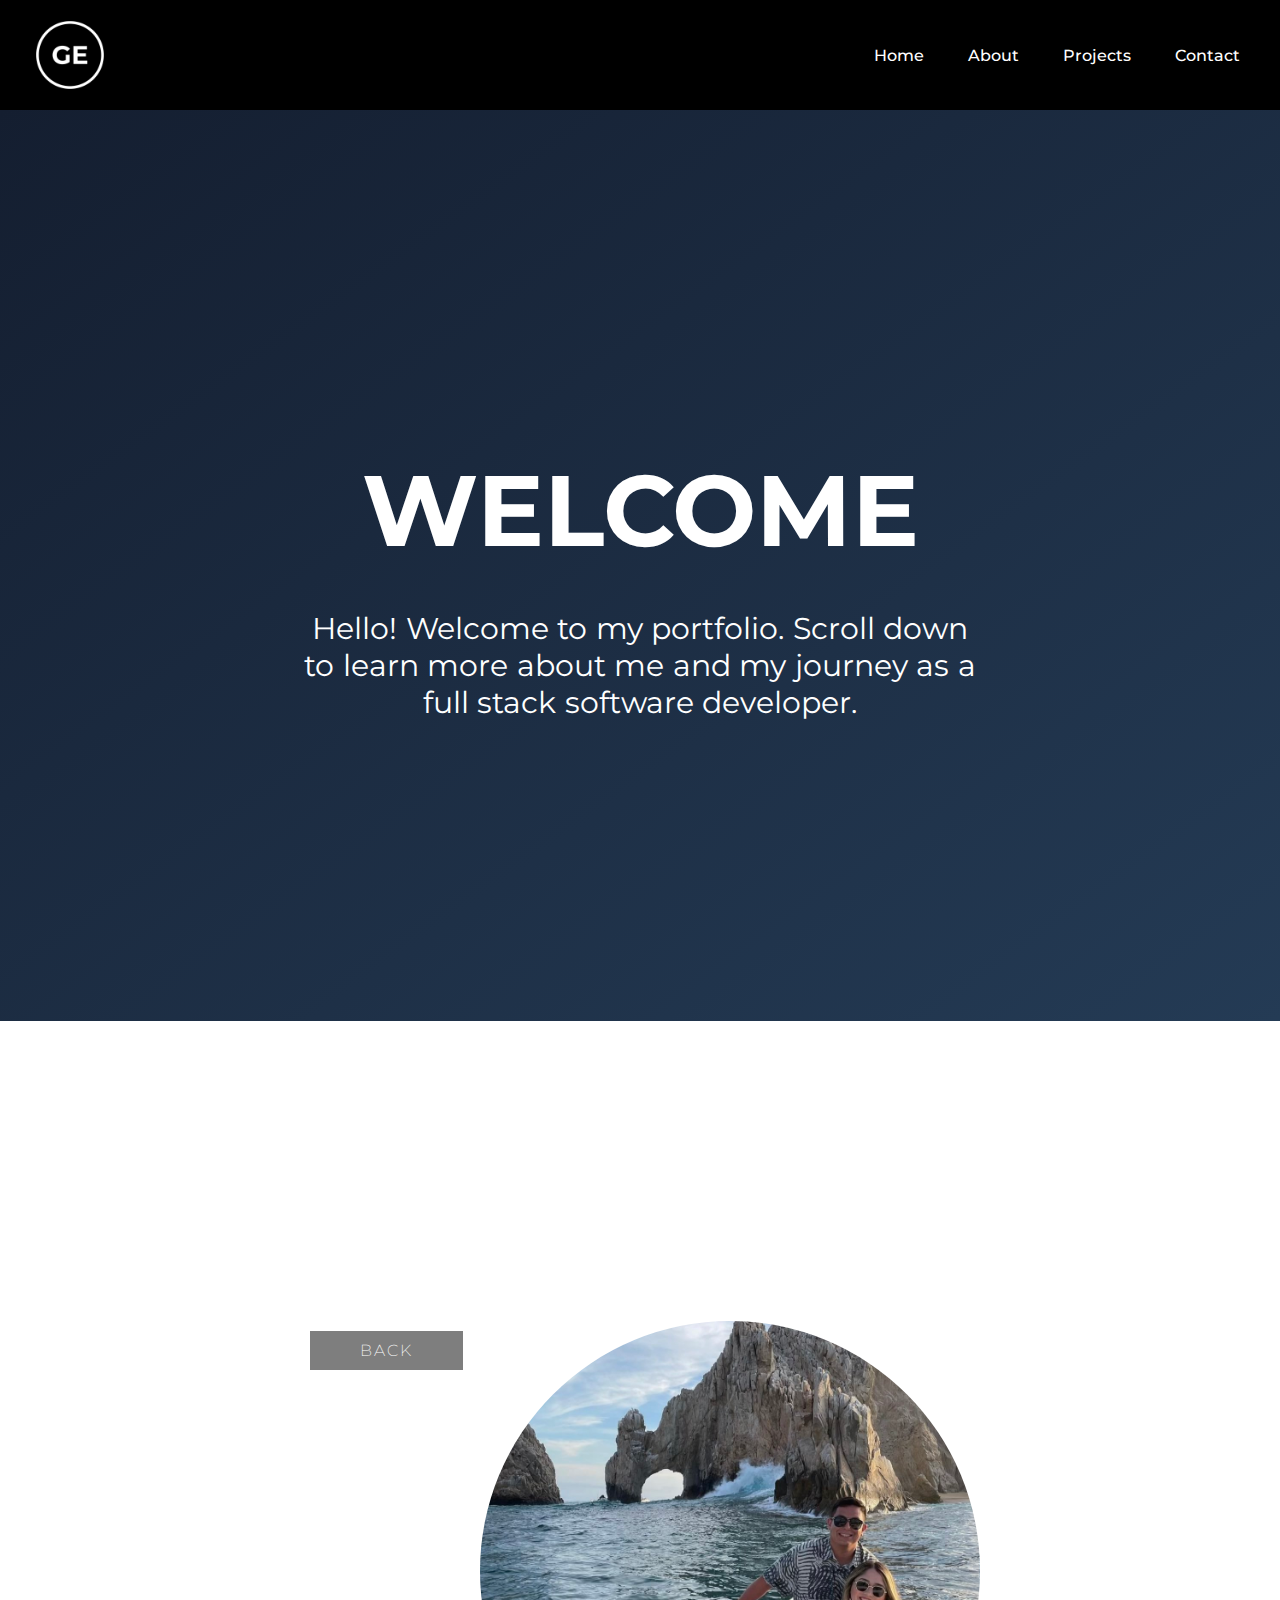
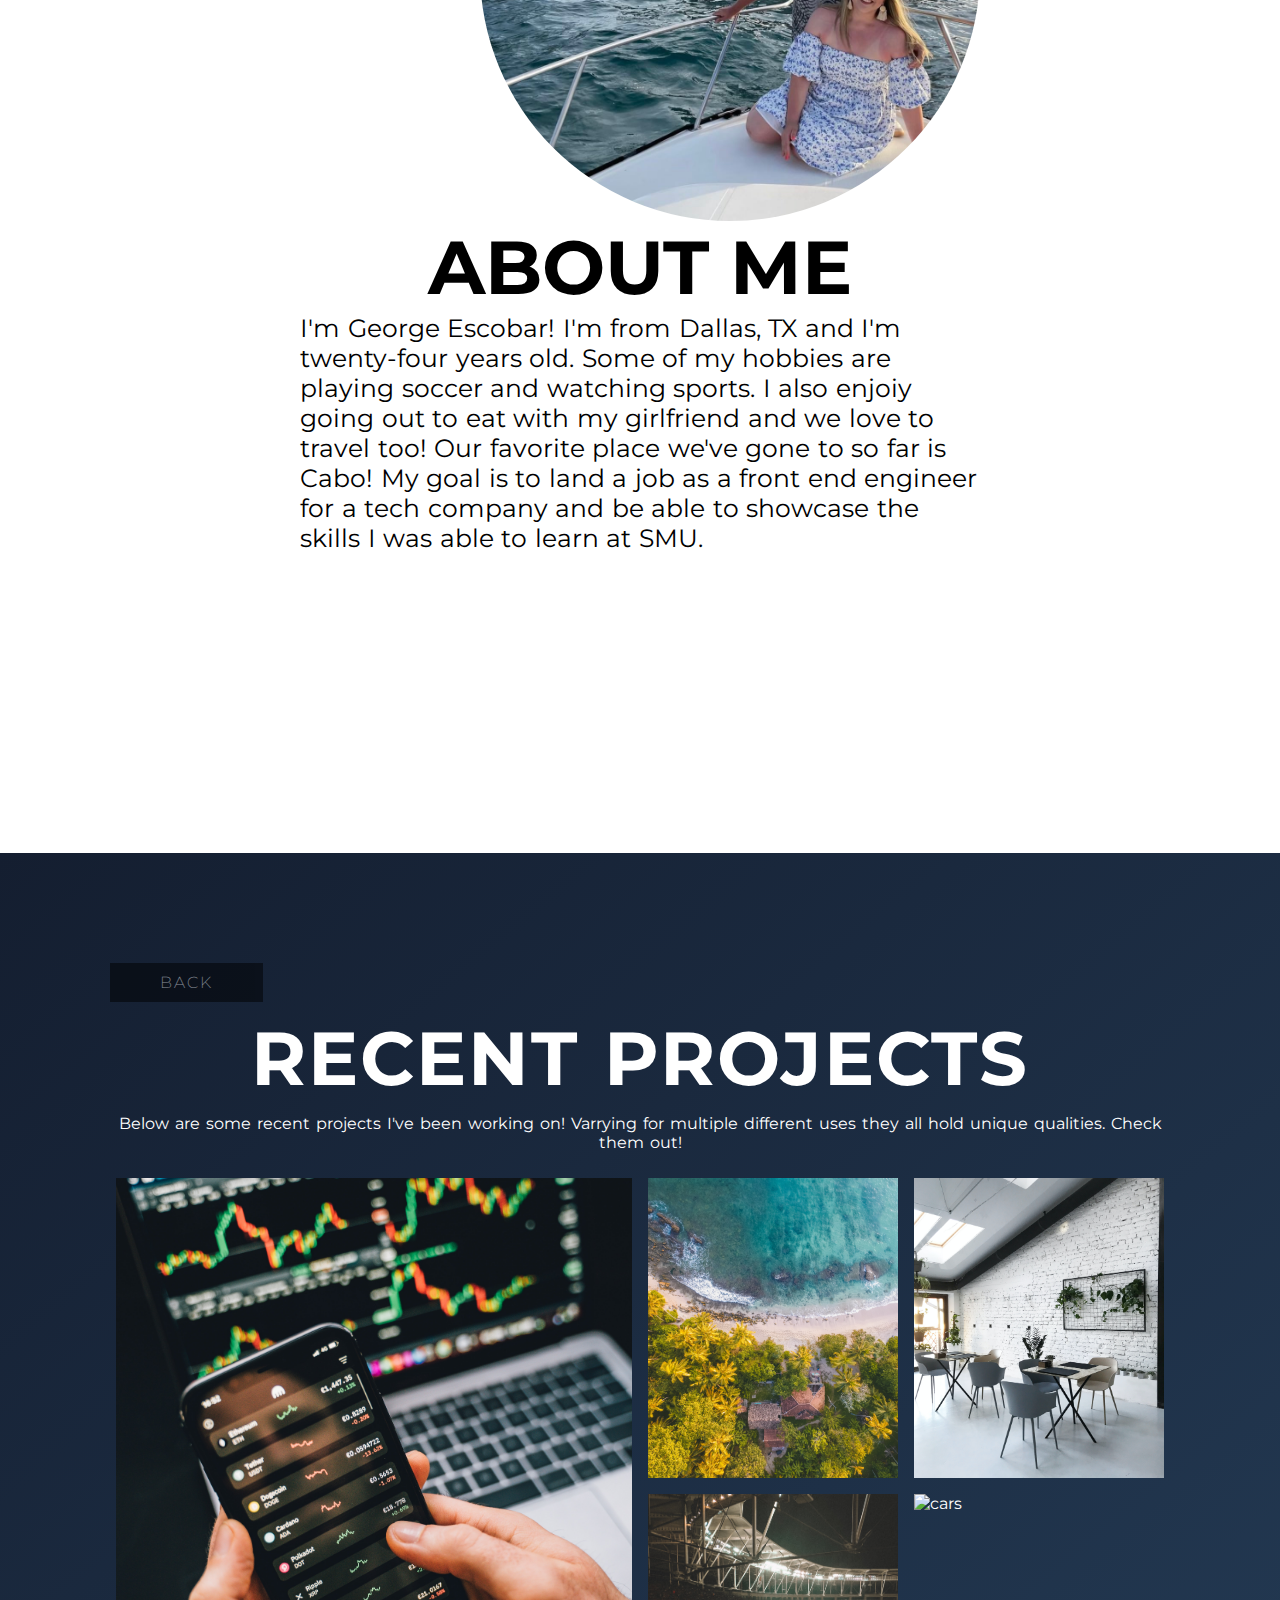
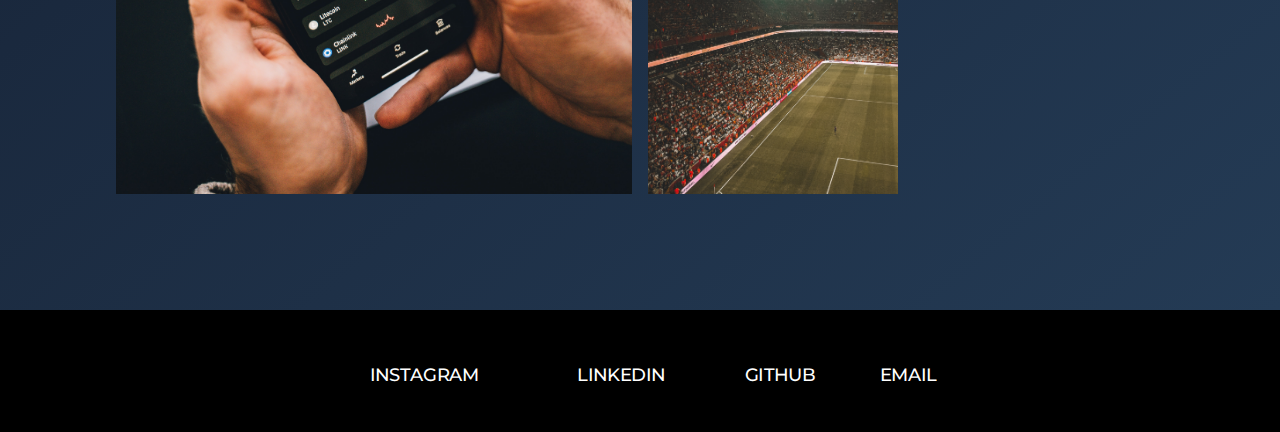
==== commit 47fb27a3: "update" ====
--- a/index.html
+++ b/index.html
@@ -11,8 +11,7 @@
 
 <body>
 
-    <!--HEADER-->
-    <header>
+    <header id="top-of-page">
         <img class="logo" src="./assets/logo.png" alt="logo" /></a>
         <nav>
             <ul class="nav-links">
@@ -24,14 +23,14 @@
         </nav>
     </header>
 
-    <section id="welcome-page" class="homepage">
+    <section class="homepage">
         <h1>Welcome</h1>
         <p>Hello! Welcome to my portfolio. Scroll down to learn more about me and my journey as a full stack software
             developer.</p>
     </section>
 
     <section id="who-am-i" class="about-me">
-        <a href="#welcome-page">Back</a>
+        <a href="#top-of-page">Back</a>
         <img class="avi" src="./assets/cabo.jpg" alt="selfie" />
         <h2>About Me</h2>
         <p>I'm George Escobar! I'm from Dallas, TX and I'm twenty-four years old. Some of my hobbies are playing soccer
@@ -42,7 +41,7 @@
 
     <section id="sample-work">
         <div class="work">
-            <a href="#welcome-page">Back</a>
+            <a href="#top-of-page">Back</a>
             <h2>Recent Projects</h2>
             <p>Below are some recent projects I've been working on! Varrying for multiple different uses they all hold
                 unique qualities. Check them out! </p>
--- a/assets/style.css
+++ b/assets/style.css
@@ -51,7 +51,7 @@
 
 .homepage {
     background-image: linear-gradient(to bottom right, #141e30, #243b55);
-    margin: 0;
+    margin: 0vh;
     padding: 300px;
     color: white;
     display: inline-block;
@@ -99,6 +99,7 @@
     color: black;
     display: inline-block;
     width: 100%;
+    margin: 0vh;
 }
 
 .about-me p { 
@@ -131,11 +132,13 @@
     transition: 0.2s;
     margin: 10px;
     justify-content: space-evenly;
+    opacity: 50%;
 }
 
 .about-me a:hover {
     transition: all 0.5s ease 0s;
     letter-spacing: 6px;
+    opacity: 1;
 }
 
 .about-me h2 {
@@ -152,14 +155,14 @@
     
 }
 
-
 .work {
     background-image: linear-gradient(to bottom right, #141e30, #243b55);
-    padding: 300px;
-    color: white;
-    display: inline-block;
-    font-family: "Montserrat" , sans-serif;
-    width: 100%;
+    margin: 0vh;
+    color: white;
+    display: inline-block;
+    font-family: "Montserrat" , sans-serif;
+    width: 100%;
+    padding: 100px;
 }
 
 .work a {
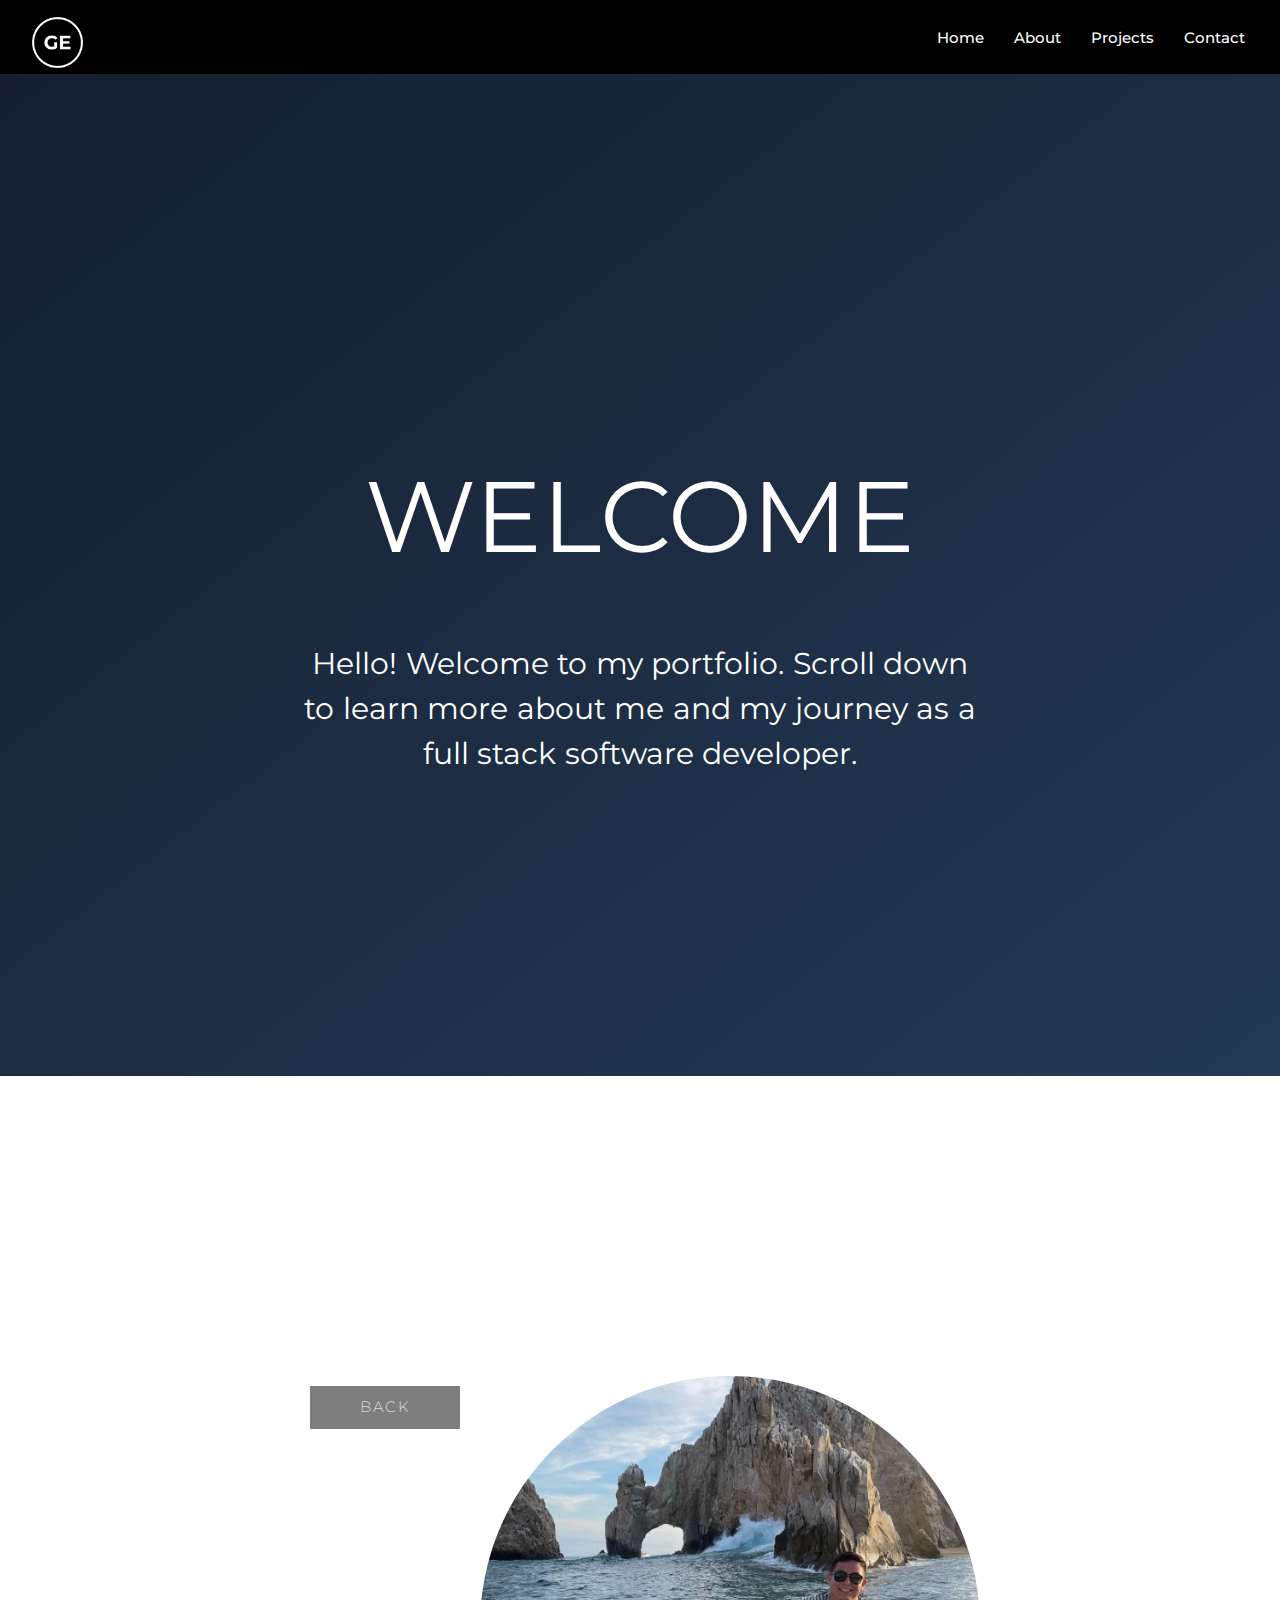
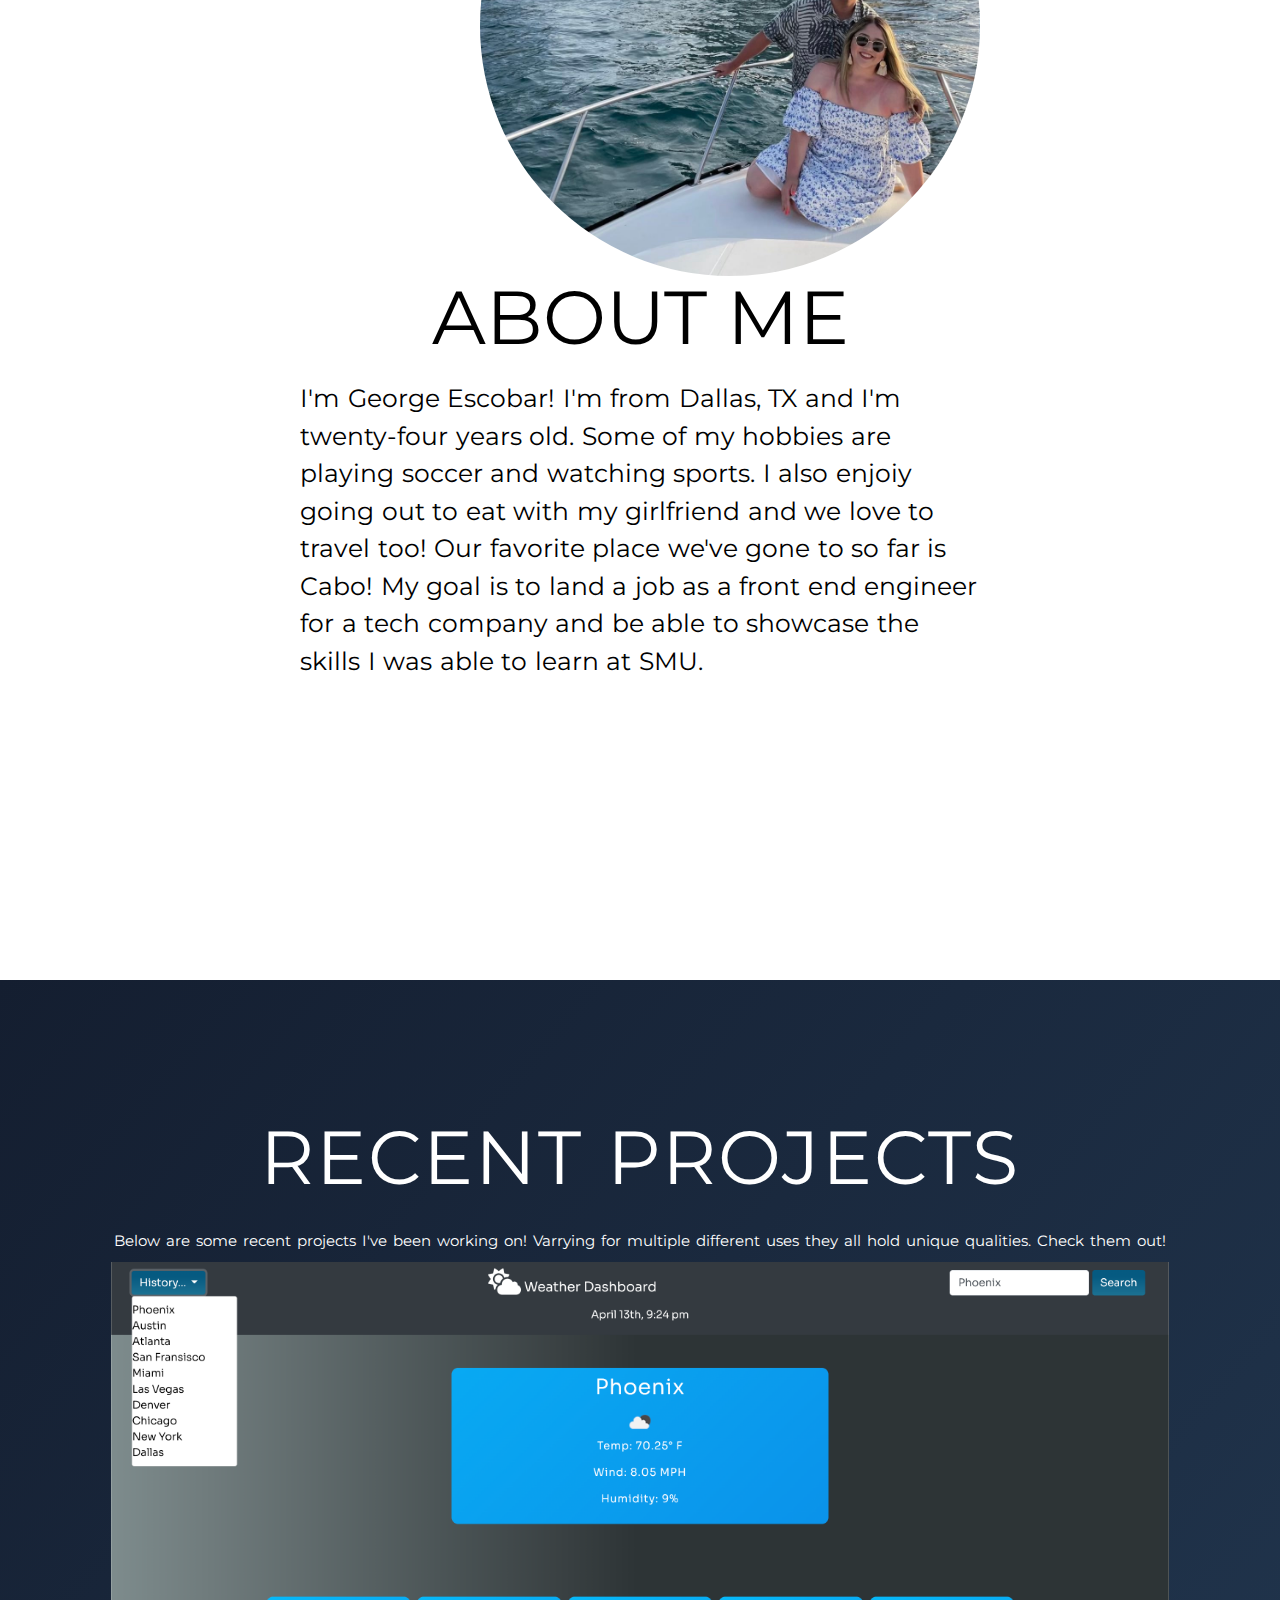
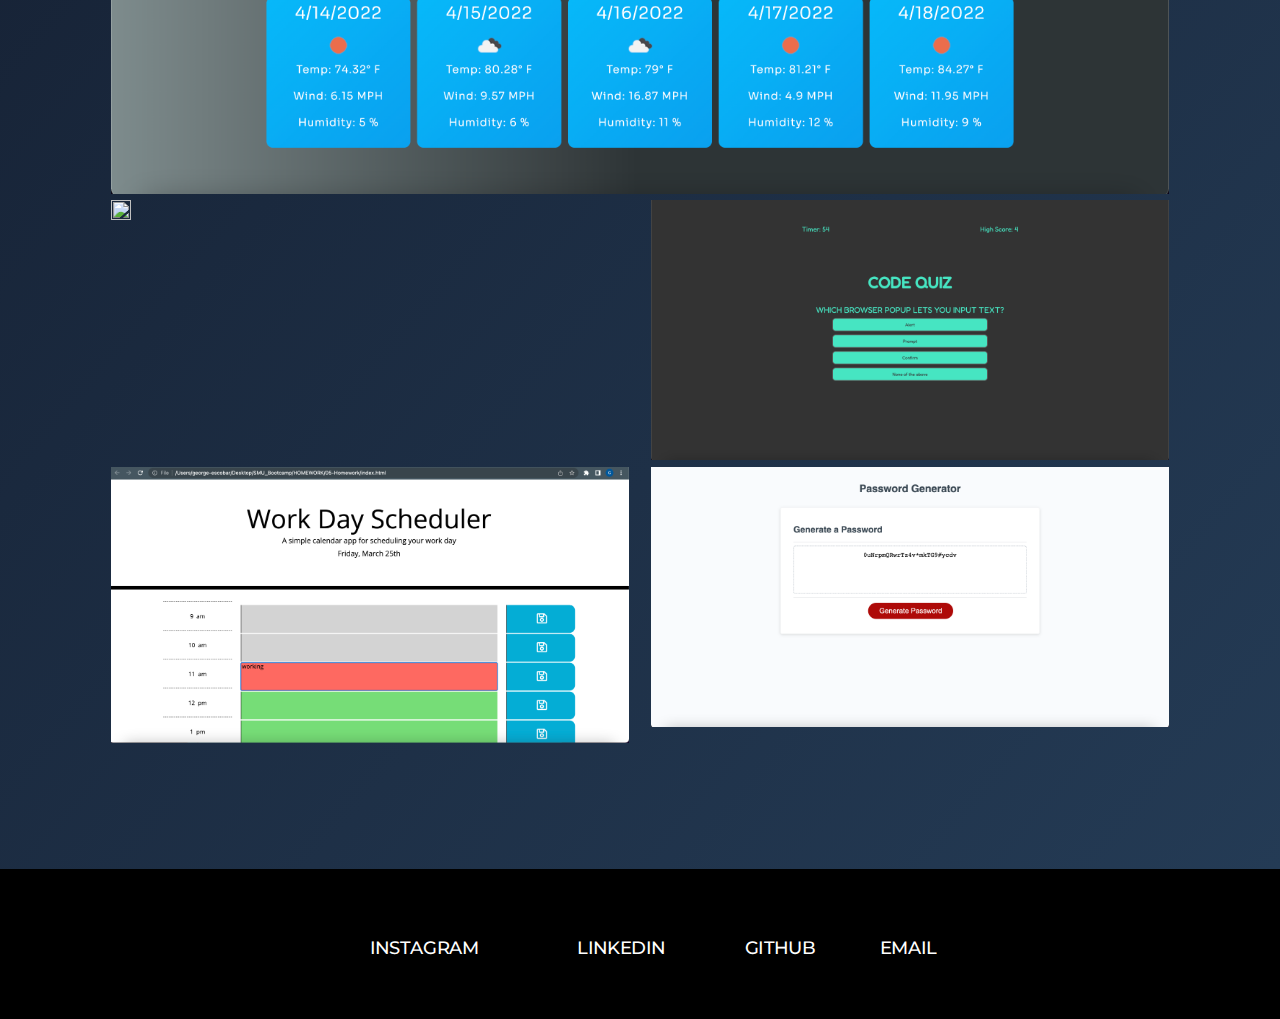
==== commit 00ecd110: "update" ====
--- a/index.html
+++ b/index.html
@@ -6,21 +6,26 @@
     <meta http-equiv="X-UA-Compatible" content="IE=edge">
     <meta name="viewport" content="width=device-width, initial-scale=1.0">
     <title>George's Portfolio</title>
+    <!-- Compiled and minified CSS -->
+    <link rel="stylesheet" href="https://cdnjs.cloudflare.com/ajax/libs/materialize/1.0.0/css/materialize.min.css">
     <link rel="stylesheet" href="./assets/style.css">
 </head>
 
 <body>
 
     <header id="top-of-page">
-        <img class="logo" src="./assets/logo.png" alt="logo" /></a>
+
         <nav>
-            <ul class="nav-links">
-                <li class="links"><a href="#welcome-page">Home</a></li>
-                <li class="links"><a href="#who-am-i">About</a></li>
-                <li class="links"><a href="#sample-work">Projects</a></li>
-                <li class="links"><a href="#contact-me">Contact</a></li>
-            </ul>
-        </nav>
+            <div class="nav-wrapper black">
+              <a href="#" class="brand-logo"><img class="logo" src="./assets/logo.png" alt="logo" /></a>
+              <ul id="nav-mobile" class="right hide-on-med-and-down">
+                <li class="links"><a class="waves-effect waves-light" href="#welcome-page">Home</a></li>
+                <li class="links"><a class="waves-effect waves-light" href="#who-am-i">About</a></li>
+                <li class="links"><a class="waves-effect waves-light" href="#sample-work">Projects</a></li>
+                <li class="links"><a class="waves-effect waves-light" href="#contact-me">Contact</a></li>
+              </ul>
+            </div>
+          </nav>
     </header>
 
     <section class="homepage">
@@ -41,19 +46,19 @@
 
     <section id="sample-work">
         <div class="work">
-            <a href="#top-of-page">Back</a>
             <h2>Recent Projects</h2>
             <p>Below are some recent projects I've been working on! Varrying for multiple different uses they all hold
                 unique qualities. Check them out! </p>
 
-            <div class="work-images">
+                <div class="row">
+                    <div class="col s12 waves-effect waves-light"><a href="https://github.com/geoescobar/Weather-Dashboard" target="_blank" class="projects"><img class="project-img" src="./assets/weather-dashboard.png"/></a></div>
+                    <div class="col s6 waves-effect waves-light"><a href="https://github.com/geoescobar/Project1" target="_blank" class="projects"><img class="project-img" src="./assets/titan-tickets.png"/></a></div>
+                    <div class="col s6 waves-effect waves-light"><a href="https://github.com/geoescobar/Code-Quiz-GE" target="_blank" class="projects"><img class="project-img" src="./assets/code-quiz.png"/></a></div>
+                    <div class="col s6 waves-effect waves-light"><a href="https://github.com/geoescobar/Workday-Scheduler" target="_blank" class="projects"><img class="project-img" src="./assets/workday-scheduler.png"/></a></div>
+                    <div class="col s6 waves-effect waves-light"><a href="https://github.com/geoescobar/Password-Generator" target="_blank" class="projects"><img class="project-img" src="./assets/password-generator.png"/></a></div>
+                  </div>
 
-                <img class="crypto" src="./assets/crypto.jpg" alt="crypto" />
-                <img class="travel" src="./assets/travel.jpg" alt="travel" />
-                <img class="home" src="./assets/home.jpg" alt="home" />
-                <img class="stadium" src="./assets/stadium.jpg" alt="stadium" />
-                <img class="cars" src="./assets/cars.jpg" alt="cars" />
-            </div>
+
         </div>
     </section>
 
@@ -64,7 +69,12 @@
             <li><a href="https://github.com/geoescobar" target="_blank">GitHub</a></li>
             <li><a href="mailto:geo.escobar214@gmail.com" target="_blank">Email</a></li>
         </ul>
+
+        
     </section>
+    <!-- Compiled and minified JavaScript -->
+    <script src="https://cdnjs.cloudflare.com/ajax/libs/materialize/1.0.0/js/materialize.min.js"></script>
+    <script src="./assets/script.js"></script>     
 </body>
 
 </html>--- a/assets/style.css
+++ b/assets/style.css
@@ -27,8 +27,9 @@
 .logo {
     cursor: pointer;
     margin-right: auto;
-    width: 100px;
-    height: 100px;
+    width: 75px;
+    height: 75px;
+    margin: 0;
 }
 
 .nav-links {
@@ -165,27 +166,14 @@
     padding: 100px;
 }
 
-.work a {
-    display: inline-block;
-    font-size: 1em;
-    background: black;
-    padding: 10px 50px;
-    text-transform: uppercase;
-    text-decoration: none;
-    font-weight: 200;
-    margin-top: 10px;
-    color: white;
-    letter-spacing: 2px;
-    transition: 0.2s;
-    margin: 10px;
-    justify-content: space-evenly;
-    opacity: 50%;
-}
-
-.work a:hover {
+.projects {
+    display: inline-block;
+    transition: 0.2s
+}
+
+.projects:hover {
 transition: all 0.3s ease 0s;
-letter-spacing: 6px;
-opacity: 1;
+opacity: 50%;
 }
 
 .work h2 {
@@ -213,40 +201,14 @@
     flex-wrap: wrap;
 }
 
-.work-images {
-    --gap: 16px;
-    --num-cols: 4;
-    --row-height: 300px;
-
-    box-sizing: border-box;
-    padding: var(--gap);
-    
-    display: grid;
-    grid-template-columns: repeat(var(--num-cols), 1fr);
-    grid-auto-rows: var(--row-height);
-    gap: var(--gap);
-}
-
-.work-images > img {
+.project-img {
     width: 100%;
     height: 100%;
-    object-fit: cover;
-    display: flex;
-    flex-wrap: wrap;
-    justify-content: center;
-}
-
-.crypto {
-    grid-column: span 2;
-    grid-row: span 2;
-}
-
-@media screen and (max-width: 1024px) {
-    .work-images {
-        --num-cols: 2;
-        --row-height: 200px;
-    }
-}
+    display: flex;
+    flex-wrap: wrap;
+    justify-content: center;
+}
+
 
 .social {
     position: relative;
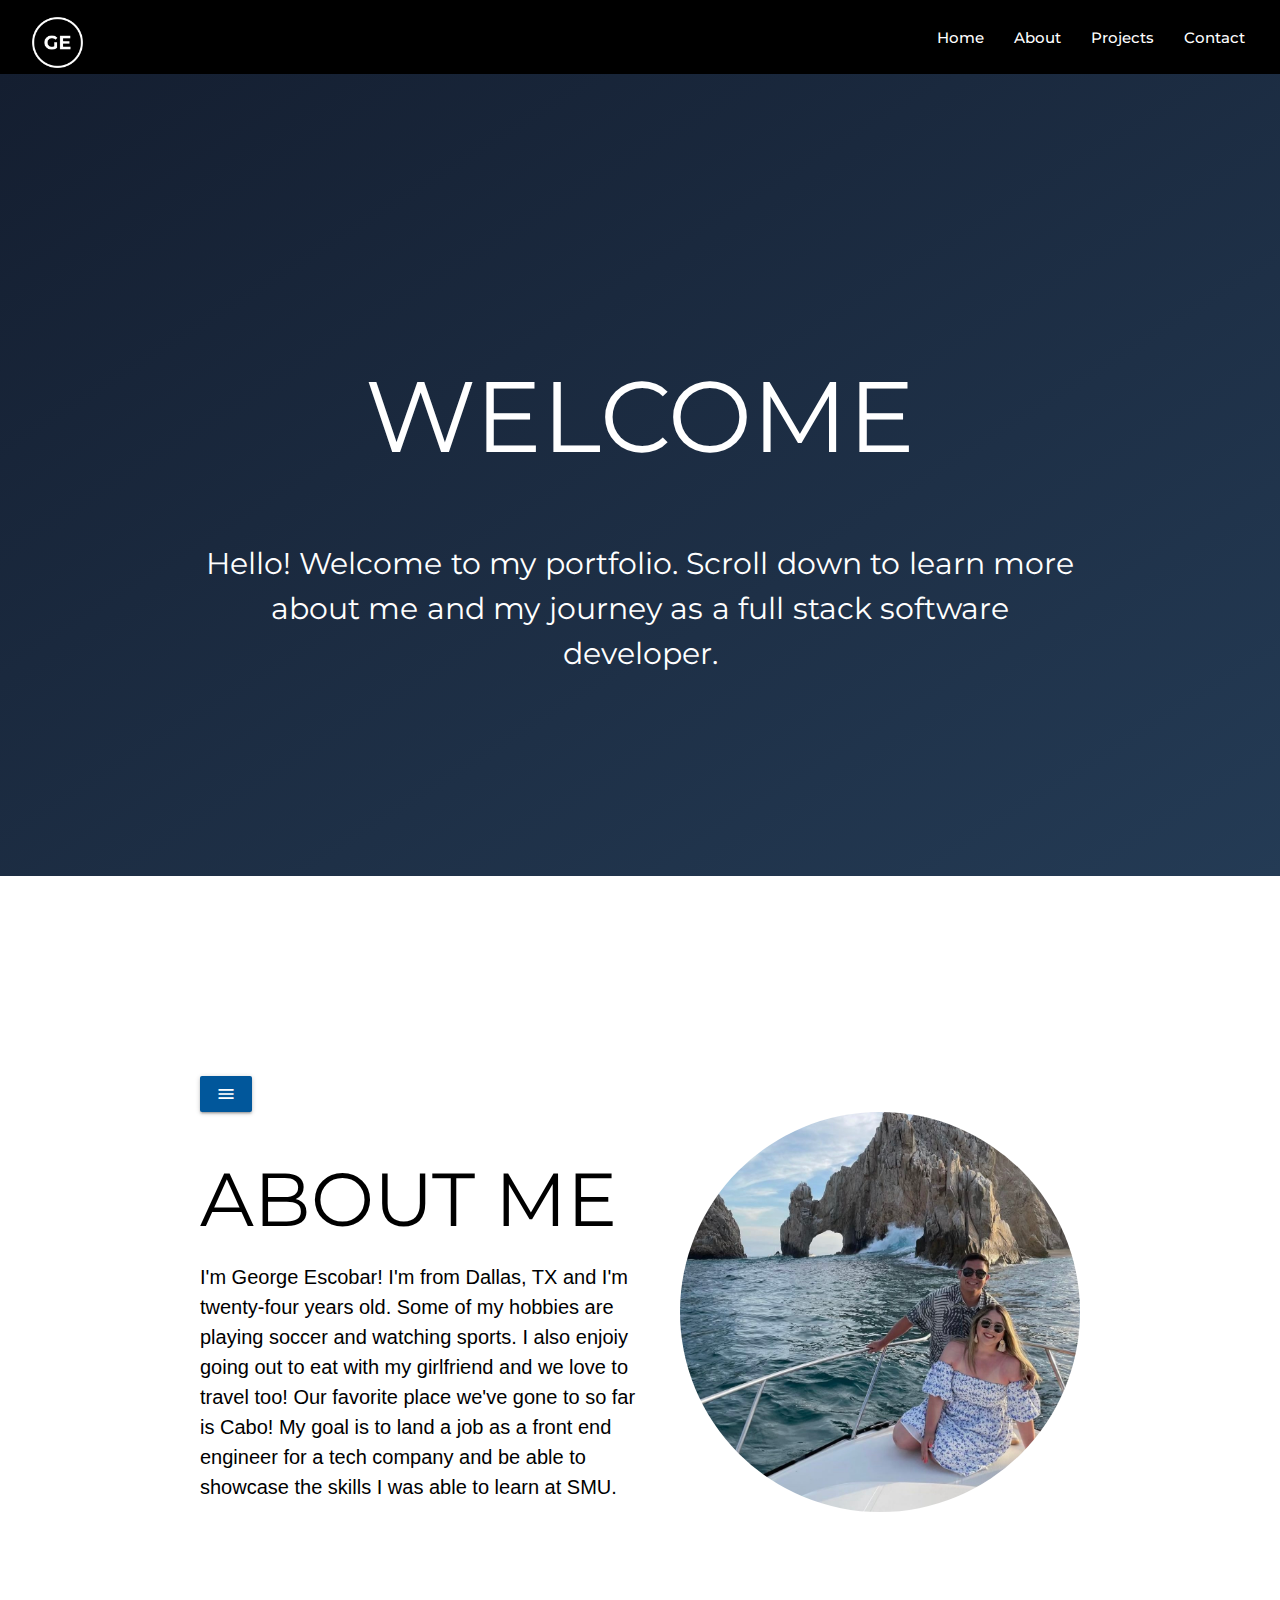
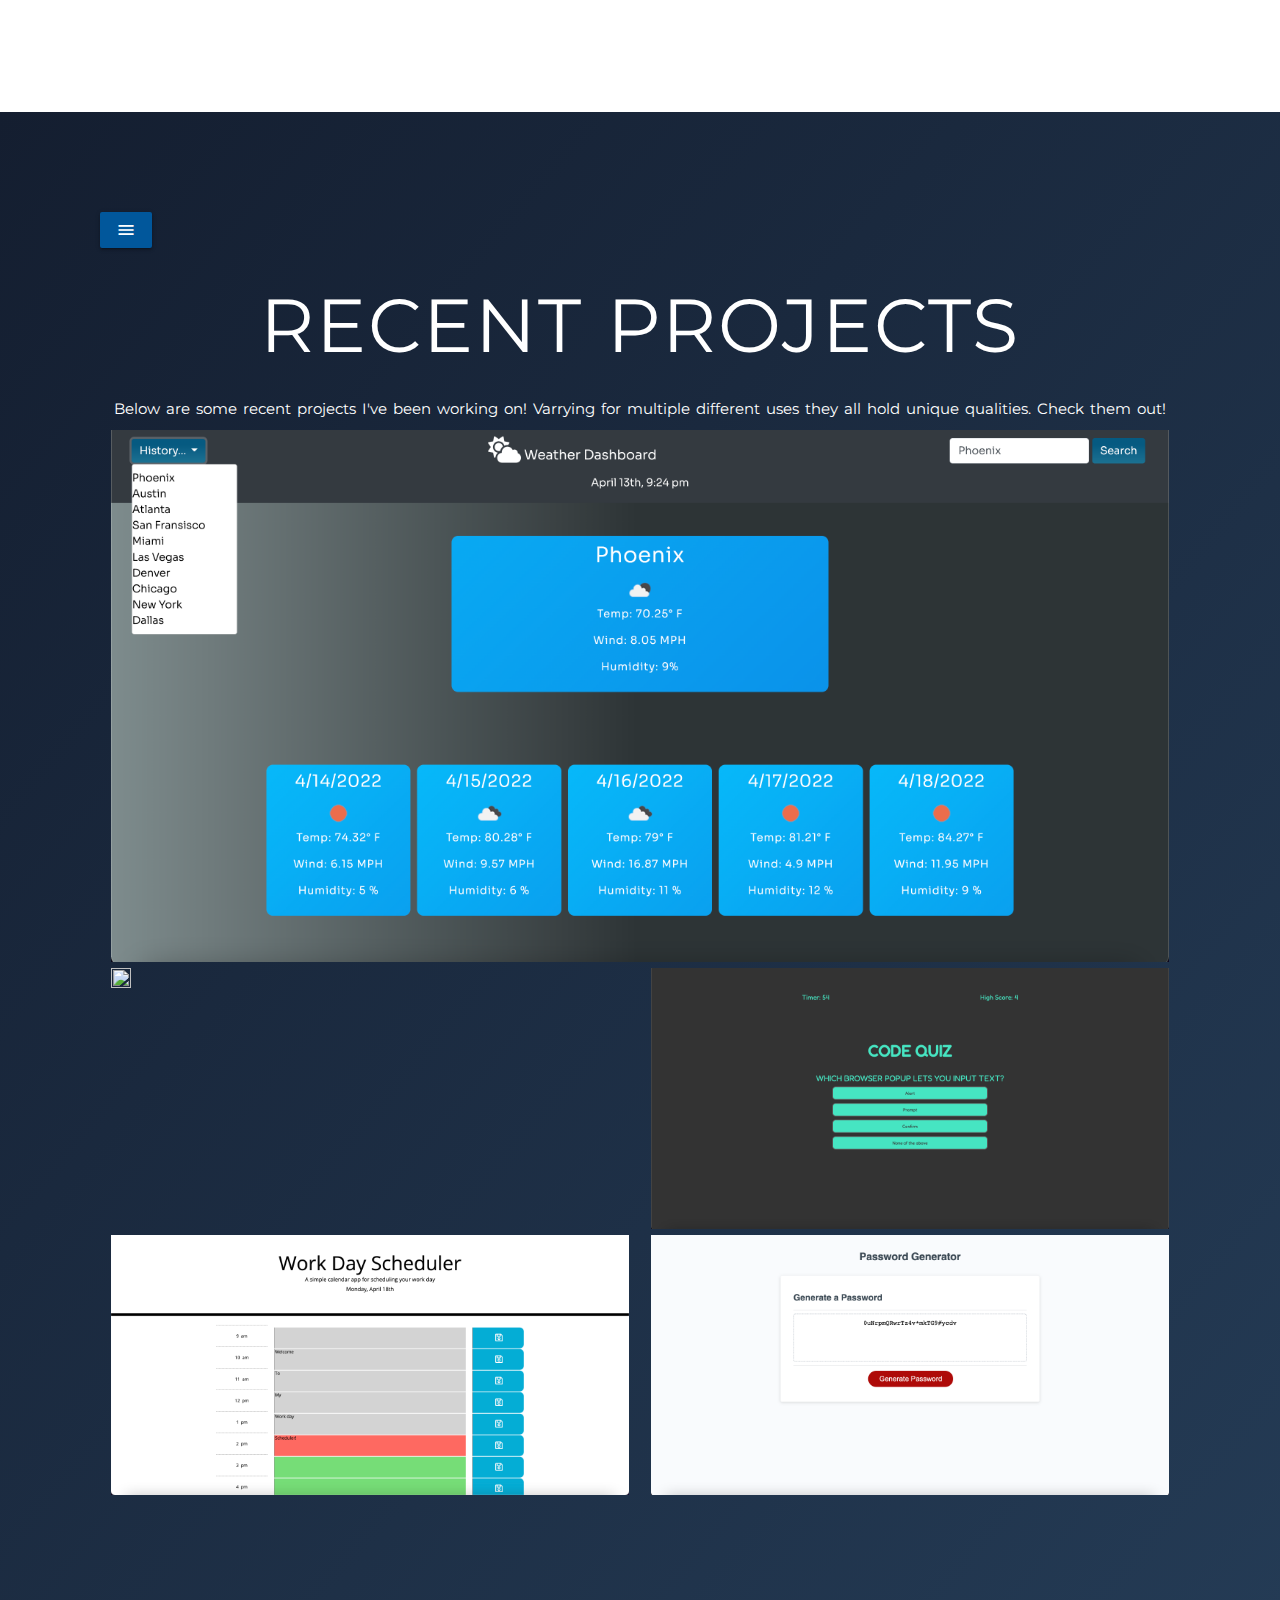
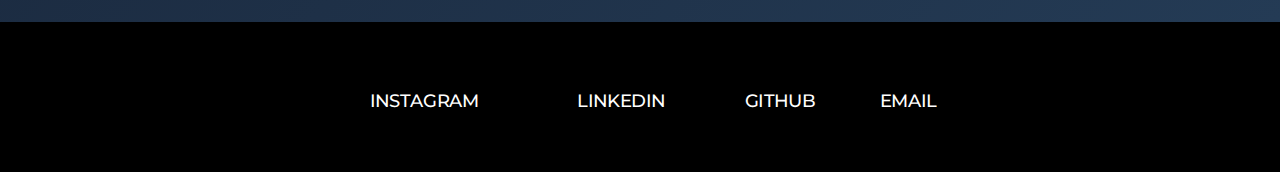
==== commit 638702a3: "materialize updates" ====
--- a/index.html
+++ b/index.html
@@ -1,80 +1,184 @@
 <!DOCTYPE html>
 <html lang="en">
-
-<head>
-    <meta charset="UTF-8">
-    <meta http-equiv="X-UA-Compatible" content="IE=edge">
-    <meta name="viewport" content="width=device-width, initial-scale=1.0">
+  <head>
+    <meta charset="UTF-8" />
+    <meta http-equiv="X-UA-Compatible" content="IE=edge" />
+    <meta name="viewport" content="width=device-width, initial-scale=1.0" />
     <title>George's Portfolio</title>
     <!-- Compiled and minified CSS -->
-    <link rel="stylesheet" href="https://cdnjs.cloudflare.com/ajax/libs/materialize/1.0.0/css/materialize.min.css">
-    <link rel="stylesheet" href="./assets/style.css">
-</head>
+    <link
+      rel="stylesheet"
+      href="https://cdnjs.cloudflare.com/ajax/libs/materialize/1.0.0/css/materialize.min.css"
+    />
+    <link
+      href="https://fonts.googleapis.com/icon?family=Material+Icons"
+      rel="stylesheet"
+    />
 
-<body>
+    <link rel="stylesheet" href="./assets/style.css" />
+  </head>
 
+  <body>
     <header id="top-of-page">
-
-        <nav>
-            <div class="nav-wrapper black">
-              <a href="#" class="brand-logo"><img class="logo" src="./assets/logo.png" alt="logo" /></a>
-              <ul id="nav-mobile" class="right hide-on-med-and-down">
-                <li class="links"><a class="waves-effect waves-light" href="#welcome-page">Home</a></li>
-                <li class="links"><a class="waves-effect waves-light" href="#who-am-i">About</a></li>
-                <li class="links"><a class="waves-effect waves-light" href="#sample-work">Projects</a></li>
-                <li class="links"><a class="waves-effect waves-light" href="#contact-me">Contact</a></li>
-              </ul>
-            </div>
-          </nav>
+      <nav>
+        <div class="nav-wrapper black">
+          <a href="#" class="brand-logo"
+            ><img class="logo" src="./assets/logo.png" alt="logo"
+          /></a>
+          <ul id="nav-mobile" class="right hide-on-med-and-down">
+            <li class="links">
+              <a class="waves-effect waves-light" href="#welcome-page">Home</a>
+            </li>
+            <li class="links">
+              <a class="waves-effect waves-light" href="#who-am-i">About</a>
+            </li>
+            <li class="links">
+              <a class="waves-effect waves-light" href="#sample-work"
+                >Projects</a
+              >
+            </li>
+            <li class="links">
+              <a class="waves-effect waves-light" href="#contact-me">Contact</a>
+            </li>
+          </ul>
+        </div>
+      </nav>
     </header>
 
     <section class="homepage">
-        <h1>Welcome</h1>
-        <p>Hello! Welcome to my portfolio. Scroll down to learn more about me and my journey as a full stack software
-            developer.</p>
+      <h1>Welcome</h1>
+      <p>
+        Hello! Welcome to my portfolio. Scroll down to learn more about me and
+        my journey as a full stack software developer.
+      </p>
     </section>
 
     <section id="who-am-i" class="about-me">
-        <a href="#top-of-page">Back</a>
-        <img class="avi" src="./assets/cabo.jpg" alt="selfie" />
-        <h2>About Me</h2>
-        <p>I'm George Escobar! I'm from Dallas, TX and I'm twenty-four years old. Some of my hobbies are playing soccer
-            and watching sports. I also enjoiy going out to eat with my girlfriend and we love to travel too! Our
-            favorite place we've gone to so far is Cabo! My goal is to land a job as a front end engineer for a tech
-            company and be able to showcase the skills I was able to learn at SMU.</p>
+      <!-- <a href="#top-of-page">Back</a> -->
+       <!-- Dropdown Trigger -->
+       <a class="dropdown-trigger btn light-blue darken-4" href="#" data-target="dropdown1">
+        <i class="material-icons">menu</i></a
+      >
+
+      <!-- Dropdown Structure -->
+      <ul id="dropdown1" class="dropdown-content">
+        <li><a href="#welcome-page">Home</a></li>
+        <li><a href="#who-am-i">About Me</a></li>
+        <li><a href="#sample-work">Projects</a></li>
+        <li><a href="#contact-me">Contact Me</a></li>
+      </ul>
+        <div class="about-container">
+            <div class="about-text">
+                <h2 id="about-title">About Me</h2>
+                <p>
+                  I'm George Escobar! I'm from Dallas, TX and I'm twenty-four years
+                  old. Some of my hobbies are playing soccer and watching sports. I
+                  also enjoiy going out to eat with my girlfriend and we love to
+                  travel too! Our favorite place we've gone to so far is Cabo! My goal
+                  is to land a job as a front end engineer for a tech company and be
+                  able to showcase the skills I was able to learn at SMU.
+                </p>
+              </div>
+              <div class="image-container">
+                <img class="avi" src="./assets/cabo.jpg" alt="selfie" />
+              </div>
+        </div>
+       
     </section>
 
     <section id="sample-work">
-        <div class="work">
-            <h2>Recent Projects</h2>
-            <p>Below are some recent projects I've been working on! Varrying for multiple different uses they all hold
-                unique qualities. Check them out! </p>
+      <div class="work">
+        <!-- Dropdown Trigger -->
+        <a class="dropdown-trigger btn light-blue darken-4" href="#" data-target="dropdown1">
+          <i class="material-icons">menu</i></a
+        >
 
-                <div class="row">
-                    <div class="col s12 waves-effect waves-light"><a href="https://github.com/geoescobar/Weather-Dashboard" target="_blank" class="projects"><img class="project-img" src="./assets/weather-dashboard.png"/></a></div>
-                    <div class="col s6 waves-effect waves-light"><a href="https://github.com/geoescobar/Project1" target="_blank" class="projects"><img class="project-img" src="./assets/titan-tickets.png"/></a></div>
-                    <div class="col s6 waves-effect waves-light"><a href="https://github.com/geoescobar/Code-Quiz-GE" target="_blank" class="projects"><img class="project-img" src="./assets/code-quiz.png"/></a></div>
-                    <div class="col s6 waves-effect waves-light"><a href="https://github.com/geoescobar/Workday-Scheduler" target="_blank" class="projects"><img class="project-img" src="./assets/workday-scheduler.png"/></a></div>
-                    <div class="col s6 waves-effect waves-light"><a href="https://github.com/geoescobar/Password-Generator" target="_blank" class="projects"><img class="project-img" src="./assets/password-generator.png"/></a></div>
-                  </div>
+        <!-- Dropdown Structure -->
+        <ul id="dropdown1" class="dropdown-content">
+            <li><a href="#welcome-page">Home</a></li>
+            <li><a href="#who-am-i">About Me</a></li>
+            <li><a href="#sample-work">Projects</a></li>
+            <li><a href="#contact-me">Contact Me</a></li>
+        </ul>
+        <h2>Recent Projects</h2>
+        <p>
+          Below are some recent projects I've been working on! Varrying for
+          multiple different uses they all hold unique qualities. Check them
+          out!
+        </p>
 
-
+        <div class="row">
+          <div class="col s12 waves-effect waves-light">
+            <a
+              href="https://github.com/geoescobar/Weather-Dashboard"
+              target="_blank"
+              class="projects"
+              ><img class="project-img" src="./assets/weather-dashboard.png"
+            /></a>
+          </div>
+          <div class="col s6 waves-effect waves-light">
+            <a
+              href="https://github.com/geoescobar/Project1"
+              target="_blank"
+              class="projects"
+              ><img class="project-img" src="./assets/titan-tickets.png"
+            /></a>
+          </div>
+          <div class="col s6 waves-effect waves-light">
+            <a
+              href="https://github.com/geoescobar/Code-Quiz-GE"
+              target="_blank"
+              class="projects"
+              ><img class="project-img" src="./assets/code-quiz.png"
+            /></a>
+          </div>
+          <div class="col s6 waves-effect waves-light">
+            <a
+              href="https://github.com/geoescobar/Workday-Scheduler"
+              target="_blank"
+              class="projects"
+              ><img class="project-img" src="./assets/workday-scheduler.png"
+            /></a>
+          </div>
+          <div class="col s6 waves-effect waves-light">
+            <a
+              href="https://github.com/geoescobar/Password-Generator"
+              target="_blank"
+              class="projects"
+              ><img class="project-img" src="./assets/password-generator.png"
+            /></a>
+          </div>
         </div>
+      </div>
     </section>
 
     <section class="footer">
-        <ul class="social">
-            <li><a id="contact-me" href="https://www.instagram.com/george__escobar/" target="_blank">Instagram</a></li>
-            <li><a href="https://www.linkedin.com/in/george-escobar-2b22a9157/" target="_blank">LinkedIn</a></li>
-            <li><a href="https://github.com/geoescobar" target="_blank">GitHub</a></li>
-            <li><a href="mailto:geo.escobar214@gmail.com" target="_blank">Email</a></li>
-        </ul>
-
-        
+      <ul class="social">
+        <li>
+          <a
+            id="contact-me"
+            href="https://www.instagram.com/george__escobar/"
+            target="_blank"
+            >Instagram</a
+          >
+        </li>
+        <li>
+          <a
+            href="https://www.linkedin.com/in/george-escobar-2b22a9157/"
+            target="_blank"
+            >LinkedIn</a
+          >
+        </li>
+        <li>
+          <a href="https://github.com/geoescobar" target="_blank">GitHub</a>
+        </li>
+        <li>
+          <a href="mailto:geo.escobar214@gmail.com" target="_blank">Email</a>
+        </li>
+      </ul>
     </section>
     <!-- Compiled and minified JavaScript -->
     <script src="https://cdnjs.cloudflare.com/ajax/libs/materialize/1.0.0/js/materialize.min.js"></script>
-    <script src="./assets/script.js"></script>     
-</body>
-
-</html>+    <script src="./assets/script.js"></script>
+  </body>
+</html>
--- a/assets/style.css
+++ b/assets/style.css
@@ -53,7 +53,7 @@
 .homepage {
     background-image: linear-gradient(to bottom right, #141e30, #243b55);
     margin: 0vh;
-    padding: 300px;
+    padding: 200px;
     color: white;
     display: inline-block;
     width: 100%;
@@ -96,65 +96,44 @@
 
 .about-me {
     background: white;
-    padding: 300px;
+    padding: 200px;
     color: black;
     display: inline-block;
     width: 100%;
     margin: 0vh;
 }
 
-.about-me p { 
-    font-family: "Montserrat" , sans-serif;
-    font-size: 25px;
-    word-spacing: 0.5px;
-}
-
-
-.about-me h2 p {
-    display: flex;
-    justify-content: flex-start;
-    float: left;
-    width: 46%;
-    padding: 1%;
-    margin: 1%;
-}
-
-.about-me a {
-    display: inline-block;
-    font-size: 1em;
-    background: black;
-    padding: 10px 50px;
-    text-transform: uppercase;
-    text-decoration: none;
-    font-weight: 200;
-    margin-top: 10px;
-    color: white;
-    letter-spacing: 2px;
-    transition: 0.2s;
-    margin: 10px;
-    justify-content: space-evenly;
-    opacity: 50%;
-}
-
-.about-me a:hover {
-    transition: all 0.5s ease 0s;
-    letter-spacing: 6px;
-    opacity: 1;
-}
-
-.about-me h2 {
+.about-container {
+    display: flex;
+    align-items: center;
+    justify-content: center
+  }
+  .avi {
+    height: 400px;
+    width: 400px;
+  }
+  .image-container {
+    flex-basis: 40%
+  }
+  .about-text {
+    font-size: 20px;
+    padding-right: 30px;
+  }
+
+#about-title {
     text-transform: uppercase;
     font-size: 75px;
     font-family: "Montserrat" , sans-serif;
-    text-align: center;
-}
-
-.about-me h2:hover {
+    /* text-align: center; */
+}
+
+#about-title:hover {
     color: #90ddf0;
     transition: all 0.5s ease 0s;
     letter-spacing: 3px;
     
 }
+
 
 .work {
     background-image: linear-gradient(to bottom right, #141e30, #243b55);
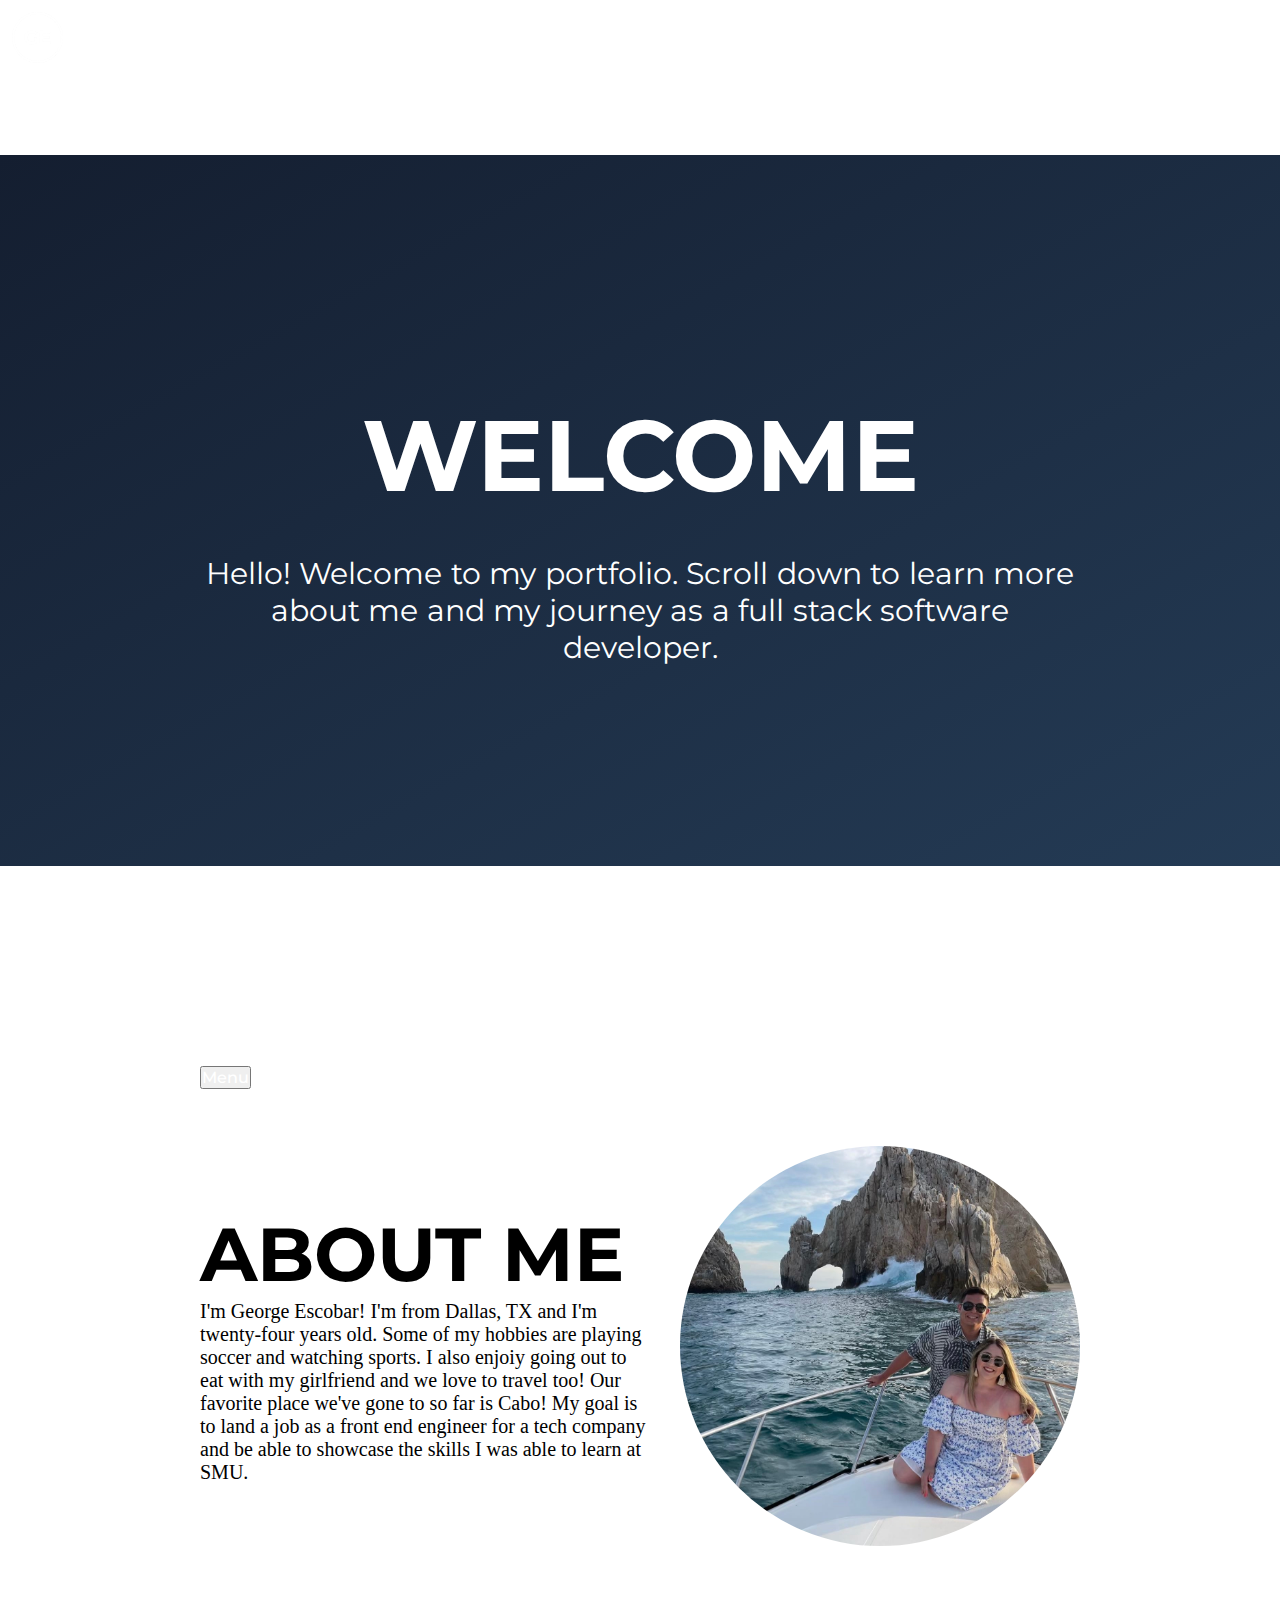
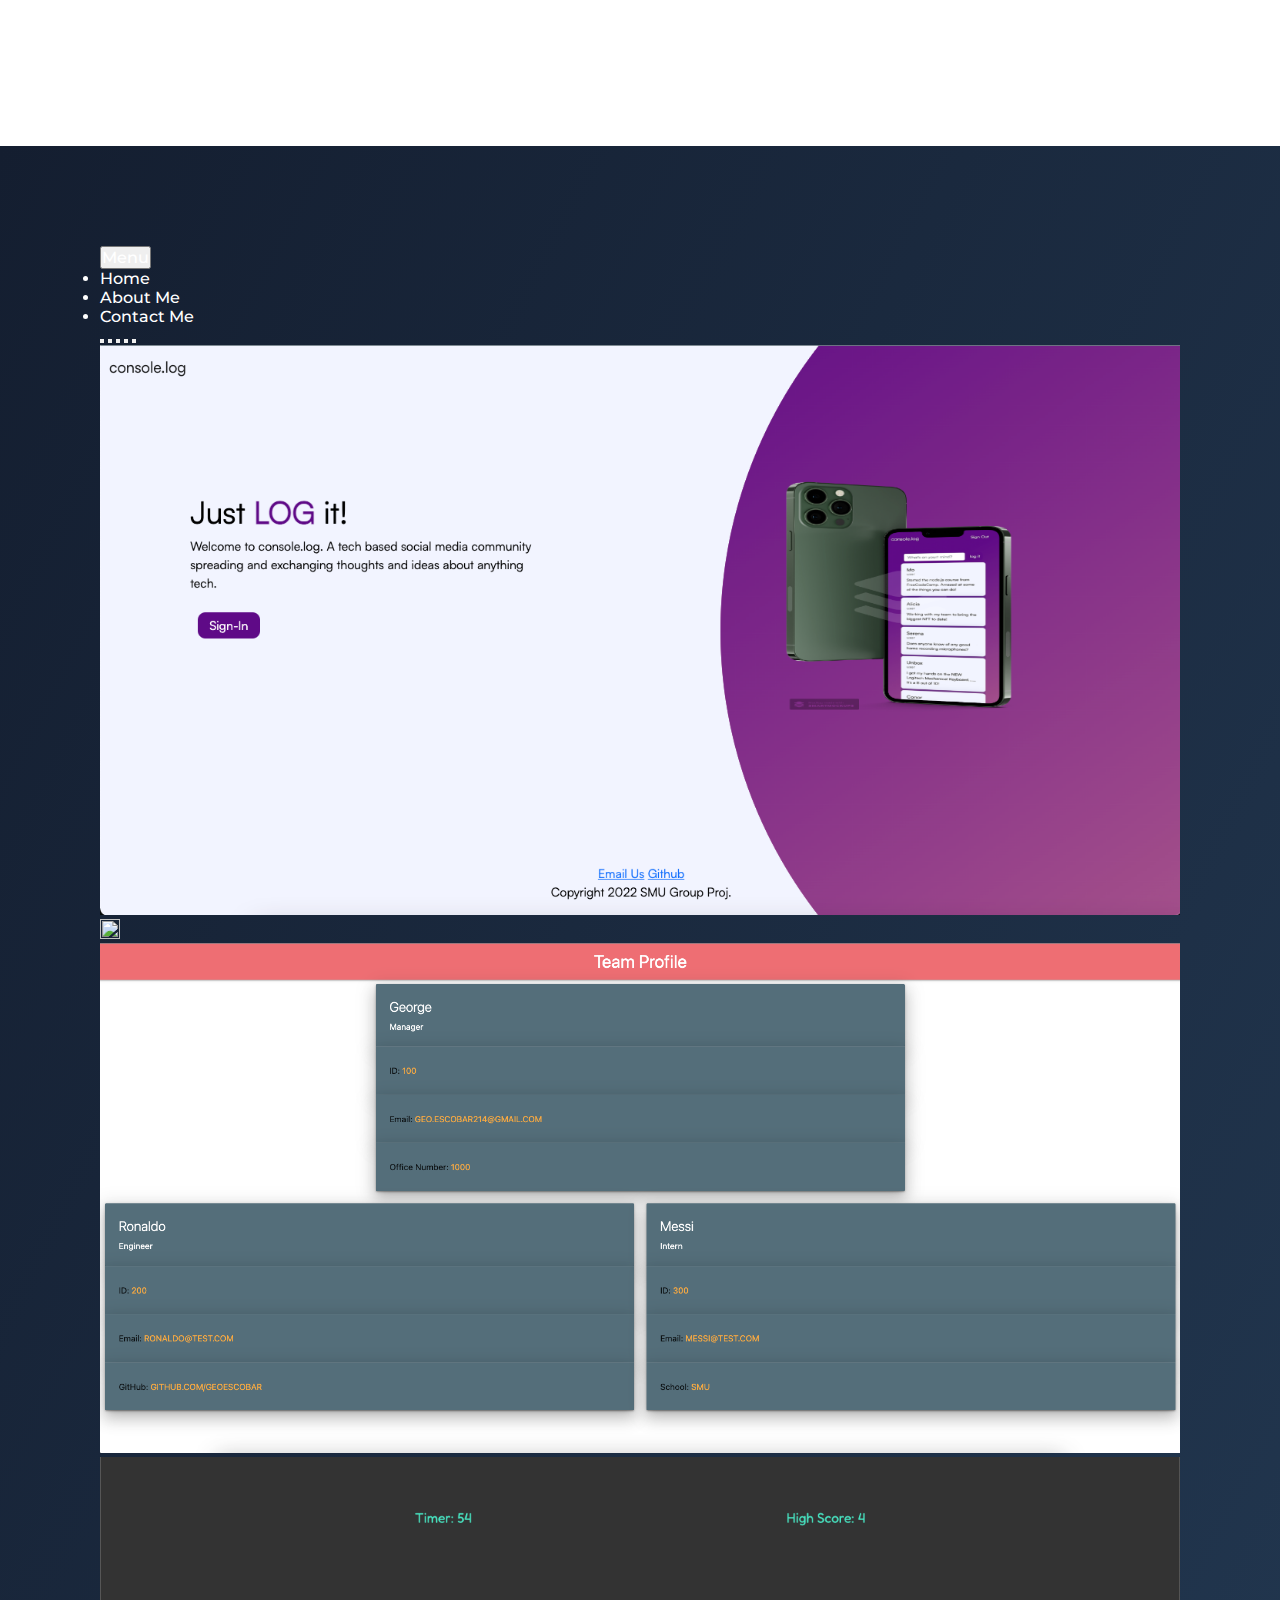
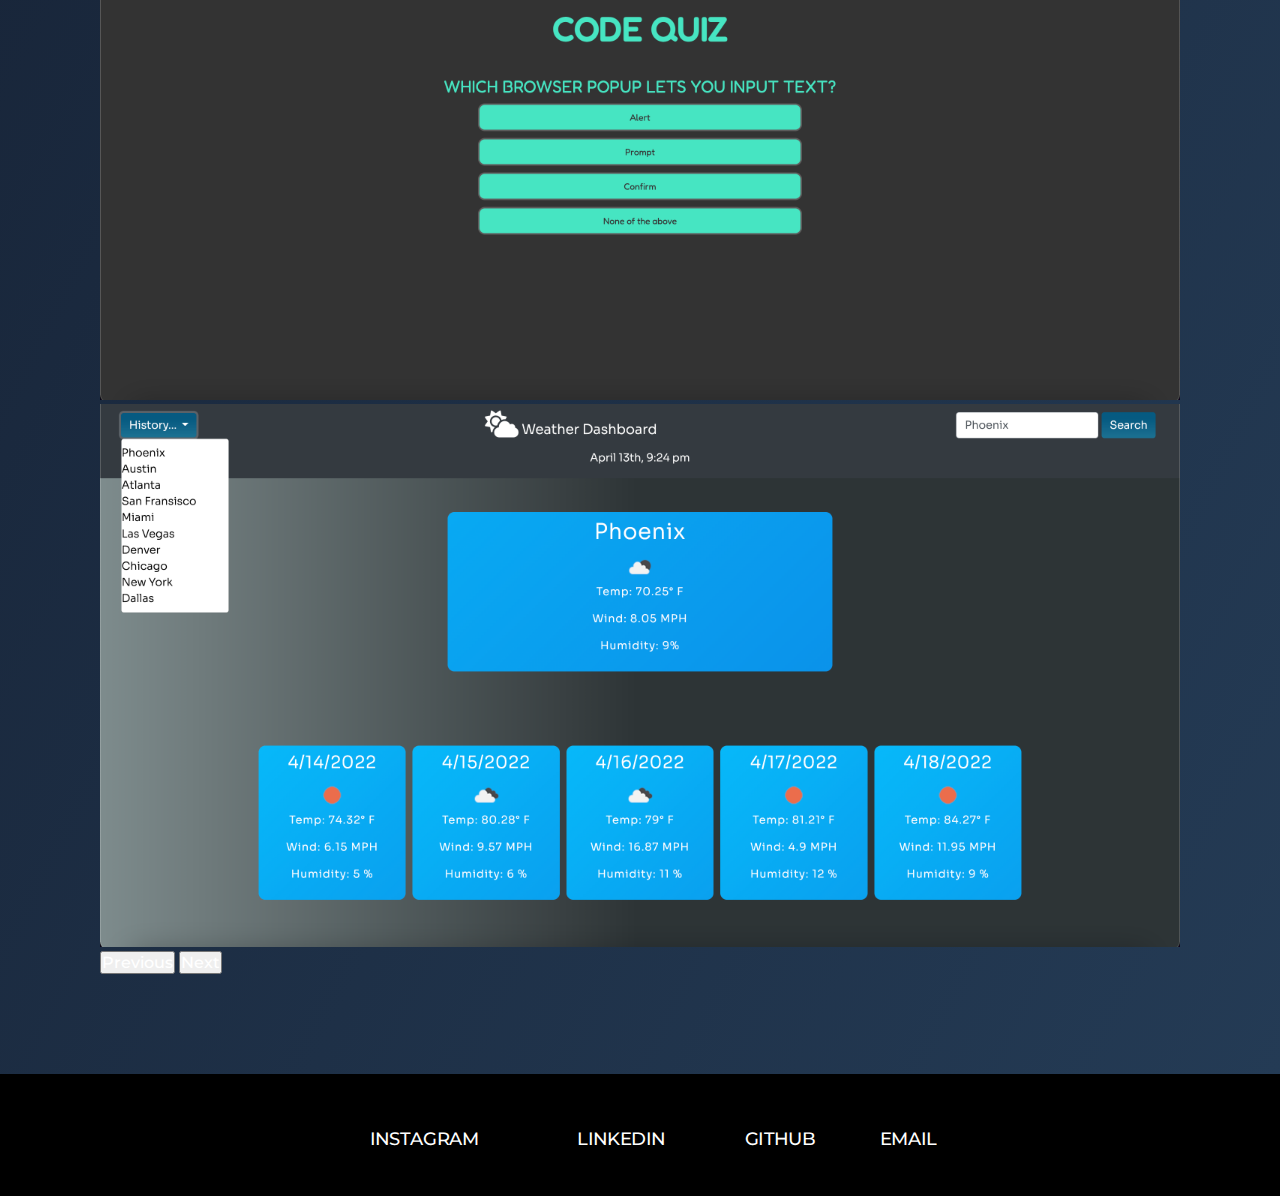
==== commit 396b44f1: "hw 16 portfolio update" ====
--- a/index.html
+++ b/index.html
@@ -6,10 +6,17 @@
     <meta name="viewport" content="width=device-width, initial-scale=1.0" />
     <title>George's Portfolio</title>
     <!-- Compiled and minified CSS -->
-    <link
+    <!-- <link
       rel="stylesheet"
       href="https://cdnjs.cloudflare.com/ajax/libs/materialize/1.0.0/css/materialize.min.css"
+    /> -->
+    <link
+      href="https://cdn.jsdelivr.net/npm/bootstrap@5.2.0-beta1/dist/css/bootstrap.min.css"
+      rel="stylesheet"
+      integrity="sha384-0evHe/X+R7YkIZDRvuzKMRqM+OrBnVFBL6DOitfPri4tjfHxaWutUpFmBp4vmVor"
+      crossorigin="anonymous"
     />
+
     <link
       href="https://fonts.googleapis.com/icon?family=Material+Icons"
       rel="stylesheet"
@@ -20,25 +27,43 @@
 
   <body>
     <header id="top-of-page">
-      <nav>
-        <div class="nav-wrapper black">
-          <a href="#" class="brand-logo"
-            ><img class="logo" src="./assets/logo.png" alt="logo"
+      <nav class="navbar navbar-expand-lg bg-dark">
+        <div class="container-fluid">
+          <a class="navbar-brand"
+            ><img class="logo" src="./assets/img/logo.png" alt="logo"
           /></a>
-          <ul id="nav-mobile" class="right hide-on-med-and-down">
-            <li class="links">
-              <a class="waves-effect waves-light" href="#welcome-page">Home</a>
-            </li>
-            <li class="links">
-              <a class="waves-effect waves-light" href="#who-am-i">About</a>
-            </li>
-            <li class="links">
-              <a class="waves-effect waves-light" href="#sample-work"
+          <ul class="navbar-nav">
+            <li class="nav-item">
+              <a
+                class="text-white nav-link active"
+                aria-current="page"
+                href="#welcome-page"
+                >Home</a
+              >
+            </li>
+            <li class="nav-item">
+              <a
+                class="text-white nav-link active"
+                aria-current="page"
+                href="#who-am-i"
+                >About</a
+              >
+            </li>
+            <li class="nav-item">
+              <a
+                class="text-white nav-link active"
+                aria-current="page"
+                href="#sample-work"
                 >Projects</a
               >
             </li>
-            <li class="links">
-              <a class="waves-effect waves-light" href="#contact-me">Contact</a>
+            <li class="nav-item">
+              <a
+                class="text-white nav-link active"
+                aria-current="page"
+                href="#contact-me"
+                >Contact Me</a
+              >
             </li>
           </ul>
         </div>
@@ -54,100 +79,207 @@
     </section>
 
     <section id="who-am-i" class="about-me">
-      <!-- <a href="#top-of-page">Back</a> -->
-       <!-- Dropdown Trigger -->
-       <a class="dropdown-trigger btn light-blue darken-4" href="#" data-target="dropdown1">
-        <i class="material-icons">menu</i></a
-      >
-
-      <!-- Dropdown Structure -->
-      <ul id="dropdown1" class="dropdown-content">
-        <li><a href="#welcome-page">Home</a></li>
-        <li><a href="#who-am-i">About Me</a></li>
-        <li><a href="#sample-work">Projects</a></li>
-        <li><a href="#contact-me">Contact Me</a></li>
-      </ul>
-        <div class="about-container">
-            <div class="about-text">
-                <h2 id="about-title">About Me</h2>
-                <p>
-                  I'm George Escobar! I'm from Dallas, TX and I'm twenty-four years
-                  old. Some of my hobbies are playing soccer and watching sports. I
-                  also enjoiy going out to eat with my girlfriend and we love to
-                  travel too! Our favorite place we've gone to so far is Cabo! My goal
-                  is to land a job as a front end engineer for a tech company and be
-                  able to showcase the skills I was able to learn at SMU.
-                </p>
-              </div>
-              <div class="image-container">
-                <img class="avi" src="./assets/cabo.jpg" alt="selfie" />
-              </div>
-        </div>
-       
+      <div class="dropdown">
+        <button
+          class="btn btn-secondary dropdown-toggle"
+          type="button"
+          id="dropdownMenuButton1"
+          data-bs-toggle="dropdown"
+          aria-expanded="false"
+        >
+          Menu
+        </button>
+        <ul class="dropdown-menu" aria-labelledby="dropdownMenuButton1">
+          <li><a class="dropdown-item" href="#top-of-page">Home</a></li>
+          <li>
+            <a class="dropdown-item" href="#sample-work">Projects</a>
+          </li>
+          <li>
+            <a class="dropdown-item" href="#contact-me">Contact Me</a>
+          </li>
+        </ul>
+      </div>
+      <div class="about-container">
+        <div class="about-text">
+          <h2 id="about-title">About Me</h2>
+          <p>
+            I'm George Escobar! I'm from Dallas, TX and I'm twenty-four years
+            old. Some of my hobbies are playing soccer and watching sports. I
+            also enjoiy going out to eat with my girlfriend and we love to
+            travel too! Our favorite place we've gone to so far is Cabo! My goal
+            is to land a job as a front end engineer for a tech company and be
+            able to showcase the skills I was able to learn at SMU.
+          </p>
+        </div>
+        <div class="image-container">
+          <img class="avi" src="./assets/img/cabo.jpg" alt="selfie" />
+        </div>
+      </div>
     </section>
 
     <section id="sample-work">
       <div class="work">
-        <!-- Dropdown Trigger -->
-        <a class="dropdown-trigger btn light-blue darken-4" href="#" data-target="dropdown1">
-          <i class="material-icons">menu</i></a
+        <div class="dropdown">
+          <button
+            class="btn btn-secondary dropdown-toggle"
+            type="button"
+            id="dropdownMenuButton1"
+            data-bs-toggle="dropdown"
+            aria-expanded="false"
+          >
+            Menu
+          </button>
+          <ul class="dropdown-menu" aria-labelledby="dropdownMenuButton1">
+            <li><a class="dropdown-item" href="#top-of-page">Home</a></li>
+            <li>
+              <a class="dropdown-item" href="#who-am-i">About Me</a>
+            </li>
+            <li>
+              <a class="dropdown-item" href="#contact-me">Contact Me</a>
+            </li>
+          </ul>
+        </div>
+        <div
+          id="carouselExampleCaptions"
+          class="carousel slide"
+          data-bs-ride="false"
         >
-
-        <!-- Dropdown Structure -->
-        <ul id="dropdown1" class="dropdown-content">
-            <li><a href="#welcome-page">Home</a></li>
-            <li><a href="#who-am-i">About Me</a></li>
-            <li><a href="#sample-work">Projects</a></li>
-            <li><a href="#contact-me">Contact Me</a></li>
-        </ul>
-        <h2>Recent Projects</h2>
-        <p>
-          Below are some recent projects I've been working on! Varrying for
-          multiple different uses they all hold unique qualities. Check them
-          out!
-        </p>
-
-        <div class="row">
-          <div class="col s12 waves-effect waves-light">
-            <a
-              href="https://github.com/geoescobar/Weather-Dashboard"
-              target="_blank"
-              class="projects"
-              ><img class="project-img" src="./assets/weather-dashboard.png"
-            /></a>
+          <div class="carousel-indicators">
+            <button
+              type="button"
+              data-bs-target="#carouselExampleCaptions"
+              data-bs-slide-to="0"
+              class="active"
+              aria-current="true"
+              aria-label="Slide 1"
+            ></button>
+            <button
+              type="button"
+              data-bs-target="#carouselExampleCaptions"
+              data-bs-slide-to="1"
+              aria-label="Slide 2"
+            ></button>
+            <button
+              type="button"
+              data-bs-target="#carouselExampleCaptions"
+              data-bs-slide-to="2"
+              aria-label="Slide 3"
+            ></button>
+            <button
+              type="button"
+              data-bs-target="#carouselExampleCaptions"
+              data-bs-slide-to="3"
+              aria-label="Slide 4"
+            ></button>
+            <button
+              type="button"
+              data-bs-target="#carouselExampleCaptions"
+              data-bs-slide-to="4"
+              aria-label="Slide 5"
+            ></button>
           </div>
-          <div class="col s6 waves-effect waves-light">
-            <a
-              href="https://github.com/geoescobar/Project1"
-              target="_blank"
-              class="projects"
-              ><img class="project-img" src="./assets/titan-tickets.png"
-            /></a>
+          <div class="carousel-inner">
+            <div class="carousel-item active">
+              <a
+                href="https://github.com/geoescobar/Group-Project-2"
+                target="_blank"
+                class="projects"
+                ><img
+                  class="project-img d-block w-100"
+                  src="./assets/img/console-log.png"
+              /></a>
+              <div class="carousel-caption d-none d-md-block hidden">
+                <h5>Console.Log</h5>
+                <p>Fullstack social media application.</p>
+              </div>
+            </div>
+            <div class="carousel-item">
+              <a
+                href="https://github.com/geoescobar/Project1"
+                target="_blank"
+                class="projects"
+                ><img
+                  class="project-img d-block w-100"
+                  src="./assets//img/titan-tickets.png"
+              /></a>
+              <div class="carousel-caption d-none d-md-block hidden">
+                <h5>Titan Tickets</h5>
+                <p>
+                  Music ticket searching application using a third party API and
+                  Materialize
+                </p>
+              </div>
+            </div>
+            <div class="carousel-item">
+              <a
+                href="https://github.com/geoescobar/Team-Profile-Generator"
+                target="_blank"
+                class="projects"
+                ><img
+                  class="project-img d-block w-100"
+                  src="./assets/img/team-profile-gen.png"
+              /></a>
+              <div class="carousel-caption d-none d-md-block hidden">
+                <h5>Team Profile Generator</h5>
+                <p>
+                  Back end employee management application using node and the
+                  inquirer npm package.
+                </p>
+              </div>
+            </div>
+            <div class="carousel-item">
+              <a
+                href="https://github.com/geoescobar/Code-Quiz-GE"
+                target="_blank"
+                class="projects"
+                ><img
+                  class="project-img d-block w-100"
+                  src="./assets/img/code-quiz.png"
+              /></a>
+              <div class="carousel-caption d-none d-md-block hidden">
+                <h5>Code Quiz</h5>
+                <p>
+                  Vanilla JS application of a timed quiz that gives you a final
+                  score at the end.
+                </p>
+              </div>
+            </div>
+            <div class="carousel-item">
+              <a
+                href="https://github.com/geoescobar/Weather-Dashboard"
+                target="_blank"
+                class="projects"
+                ><img
+                  class="project-img d-block w-100"
+                  src="./assets/img/weather-dashboard.png"
+              /></a>
+              <div class="carousel-caption d-none d-md-block hidden">
+                <h5>Weather Dashboard</h5>
+                <p>
+                  Using javascript to fetch third party API weather data to get
+                  live weather updates around the world.
+                </p>
+              </div>
+            </div>
           </div>
-          <div class="col s6 waves-effect waves-light">
-            <a
-              href="https://github.com/geoescobar/Code-Quiz-GE"
-              target="_blank"
-              class="projects"
-              ><img class="project-img" src="./assets/code-quiz.png"
-            /></a>
-          </div>
-          <div class="col s6 waves-effect waves-light">
-            <a
-              href="https://github.com/geoescobar/Workday-Scheduler"
-              target="_blank"
-              class="projects"
-              ><img class="project-img" src="./assets/workday-scheduler.png"
-            /></a>
-          </div>
-          <div class="col s6 waves-effect waves-light">
-            <a
-              href="https://github.com/geoescobar/Password-Generator"
-              target="_blank"
-              class="projects"
-              ><img class="project-img" src="./assets/password-generator.png"
-            /></a>
-          </div>
+          <button
+            class="carousel-control-prev"
+            type="button"
+            data-bs-target="#carouselExampleCaptions"
+            data-bs-slide="prev"
+          >
+            <span class="carousel-control-prev-icon" aria-hidden="true"></span>
+            <span class="visually-hidden">Previous</span>
+          </button>
+          <button
+            class="carousel-control-next"
+            type="button"
+            data-bs-target="#carouselExampleCaptions"
+            data-bs-slide="next"
+          >
+            <span class="carousel-control-next-icon" aria-hidden="true"></span>
+            <span class="visually-hidden">Next</span>
+          </button>
         </div>
       </div>
     </section>
@@ -177,8 +309,8 @@
         </li>
       </ul>
     </section>
-    <!-- Compiled and minified JavaScript -->
-    <script src="https://cdnjs.cloudflare.com/ajax/libs/materialize/1.0.0/js/materialize.min.js"></script>
+    <script src="https://cdn.jsdelivr.net/npm/bootstrap@5.2.0-beta1/dist/js/bootstrap.bundle.min.js"></script>
+    <script src="https://use.fontawesome.com/e9219c1b6e.js"></script>
     <script src="./assets/script.js"></script>
   </body>
 </html>
--- a/assets/style.css
+++ b/assets/style.css
@@ -1,211 +1,220 @@
-@import url('https://fonts.googleapis.com/css2?family=Montserrat:wght@200;400;500&family=Poppins:ital,wght@0,100;0,300;1,500&display=swap');
+@import url("https://fonts.googleapis.com/css2?family=Montserrat:wght@200;400;500&family=Poppins:ital,wght@0,100;0,300;1,500&display=swap");
 
 * {
-    box-sizing: border-box;
-    margin: 0;
-    padding: 0;
-    scroll-behavior: smooth;
-}
-
-li, a, button {
-    font-family: "Montserrat" , sans-serif;
-    font-weight: 500;
-    font-size: 16px;
-    color: white;
-    text-decoration: none;
-}
-
-header {
+  box-sizing: border-box;
+  margin: 0;
+  padding: 0;
+  scroll-behavior: smooth;
+}
+
+li,
+a,
+button {
+  font-family: "Montserrat", sans-serif;
+  font-weight: 500;
+  font-size: 16px;
+  color: white;
+  text-decoration: none;
+}
+
+/* header {
     display: flex;
     justify-content: flex-end;
     align-items: center;
     padding: 5px 20px;
     background-color: black;
-}
-
+} */
+
+.tabs {
+  color: white;
+}
 
 .logo {
-    cursor: pointer;
-    margin-right: auto;
-    width: 75px;
-    height: 75px;
-    margin: 0;
+  cursor: pointer;
+  margin-right: auto;
+  width: 75px;
+  height: 75px;
+  margin: 0;
 }
 
 .nav-links {
-    list-style: none;
+  list-style: none;
 }
 
 .nav-links li {
-    display: inline-block;
-    padding: 0 20px;
+  display: inline-block;
+  padding: 0 20px;
 }
 
 .nav-links li a {
-    transition: all 0.3s ease 0s;
+  transition: all 0.3s ease 0s;
 }
 
 .nav-links li a:hover {
-    color: #90ddf0;
-    
+  color: #90ddf0;
 }
 
 .homepage {
-    background-image: linear-gradient(to bottom right, #141e30, #243b55);
-    margin: 0vh;
-    padding: 200px;
-    color: white;
-    display: inline-block;
-    width: 100%;
+  background-image: linear-gradient(to bottom right, #141e30, #243b55);
+  margin: 0vh;
+  padding: 200px;
+  color: white;
+  display: inline-block;
+  width: 100%;
 }
 
 .homepage h1 {
-    text-transform: uppercase;
-    font-size: 100px;
-    font-family: "Montserrat" , sans-serif;
-    line-height: 200px;
-    text-align: center;
-    display: flex;
-    flex-wrap: wrap;
-    justify-content: center;
+  text-transform: uppercase;
+  font-size: 100px;
+  font-family: "Montserrat", sans-serif;
+  line-height: 200px;
+  text-align: center;
+  display: flex;
+  flex-wrap: wrap;
+  justify-content: center;
 }
 
 .homepage h1:hover {
-    color: #90ddf0;
-    transition: all 0.5s ease 0s;
-    letter-spacing: 3px;
+  color: #90ddf0;
+  transition: all 0.5s ease 0s;
+  letter-spacing: 3px;
 }
 
 .homepage p {
-    font-size: 30px;
-    font-family: "Montserrat" , sans-serif;
-    text-align: center;
-    word-spacing: 0.5px;
+  font-size: 30px;
+  font-family: "Montserrat", sans-serif;
+  text-align: center;
+  word-spacing: 0.5px;
 }
 
 .avi {
-    display: flex;
-    justify-content: flex-end;
-    flex-wrap: wrap;
-    float: right;
-    left: 50px;
-    border-radius: 50%;
-    width: 500px;
-    height: 500px;
+  display: flex;
+  justify-content: flex-end;
+  flex-wrap: wrap;
+  float: right;
+  left: 50px;
+  border-radius: 50%;
+  width: 500px;
+  height: 500px;
 }
 
 .about-me {
-    background: white;
-    padding: 200px;
-    color: black;
-    display: inline-block;
-    width: 100%;
-    margin: 0vh;
+  background: white;
+  padding: 200px;
+  color: black;
+  display: inline-block;
+  width: 100%;
+  margin: 0vh;
 }
 
 .about-container {
-    display: flex;
-    align-items: center;
-    justify-content: center
-  }
-  .avi {
-    height: 400px;
-    width: 400px;
-  }
-  .image-container {
-    flex-basis: 40%
-  }
-  .about-text {
-    font-size: 20px;
-    padding-right: 30px;
-  }
+  display: flex;
+  align-items: center;
+  justify-content: center;
+}
+.avi {
+  height: 400px;
+  width: 400px;
+}
+.image-container {
+  flex-basis: 40%;
+}
+.about-text {
+  font-size: 20px;
+  padding-right: 30px;
+}
 
 #about-title {
-    text-transform: uppercase;
-    font-size: 75px;
-    font-family: "Montserrat" , sans-serif;
-    /* text-align: center; */
+  text-transform: uppercase;
+  font-size: 75px;
+  font-family: "Montserrat", sans-serif;
+  /* text-align: center; */
 }
 
 #about-title:hover {
-    color: #90ddf0;
-    transition: all 0.5s ease 0s;
-    letter-spacing: 3px;
-    
-}
-
+  color: #90ddf0;
+  transition: all 0.5s ease 0s;
+  letter-spacing: 3px;
+}
+
+.hidden {
+  display: none !important;
+}
+
+.carousel-item:hover > .carousel-caption {
+  display: block !important;
+}
 
 .work {
-    background-image: linear-gradient(to bottom right, #141e30, #243b55);
-    margin: 0vh;
-    color: white;
-    display: inline-block;
-    font-family: "Montserrat" , sans-serif;
-    width: 100%;
-    padding: 100px;
+  background-image: linear-gradient(to bottom right, #141e30, #243b55);
+  margin: 0vh;
+  color: white;
+  display: inline-block;
+  font-family: "Montserrat", sans-serif;
+  width: 100%;
+  padding: 100px;
 }
 
 .projects {
-    display: inline-block;
-    transition: 0.2s
+  display: inline-block;
+  transition: 0.2s;
 }
 
 .projects:hover {
-transition: all 0.3s ease 0s;
-opacity: 50%;
+  transition: all 0.3s ease 0s;
+  opacity: 30%;
 }
 
 .work h2 {
-    text-transform: uppercase;
-    font-size: 75px;
-    text-align: center;
-    word-spacing: 2px;
-    letter-spacing: 2px;
-    display: flex;
-    justify-content: center;
-    flex-wrap: wrap;
+  text-transform: uppercase;
+  font-size: 75px;
+  text-align: center;
+  word-spacing: 2px;
+  letter-spacing: 2px;
+  display: flex;
+  justify-content: center;
+  flex-wrap: wrap;
 }
 
 .work h2:hover {
-    color: #90ddf0;
-    transition: all 0.5s ease 0s;
-    letter-spacing: 3px;
+  color: #90ddf0;
+  transition: all 0.5s ease 0s;
+  letter-spacing: 3px;
 }
 .work p {
-    text-align: center;
-    padding: 10px;
-    word-spacing: 2px;
-    display: flex;
-    justify-content: center;
-    flex-wrap: wrap;
+  text-align: center;
+  padding: 10px;
+  word-spacing: 2px;
+  display: flex;
+  justify-content: center;
+  flex-wrap: wrap;
 }
 
 .project-img {
-    width: 100%;
-    height: 100%;
-    display: flex;
-    flex-wrap: wrap;
-    justify-content: center;
-}
-
+  width: 100%;
+  height: 100%;
+  display: flex;
+  flex-wrap: wrap;
+  justify-content: center;
+}
 
 .social {
-    position: relative;
-    bottom: 20px;
-    z-index: 10;
-    display: flex;
-    justify-content: center;
-    align-items: center;
-    text-decoration: none;
-    color: white;
-    padding: cover;
+  position: relative;
+  bottom: 20px;
+  z-index: 10;
+  display: flex;
+  justify-content: center;
+  align-items: center;
+  text-decoration: none;
+  color: white;
+  padding: cover;
 }
 
 .social li {
-    list-style: none;
-    text-transform: uppercase;
-    font-weight: 100px;
-    font-size: 100px;
+  list-style: none;
+  text-transform: uppercase;
+  font-weight: 100px;
+  font-size: 100px;
 }
 
 .social li a {
@@ -220,10 +229,10 @@
 
 .social li a:hover {
   transform: scale(0.5) translateY(-15px);
-    color: #90ddf0;
+  color: #90ddf0;
 }
 
 .footer {
-    font-family: "Montserrat" , sans-serif;
-    background-color: black;
-} 
+  font-family: "Montserrat", sans-serif;
+  background-color: black;
+}
